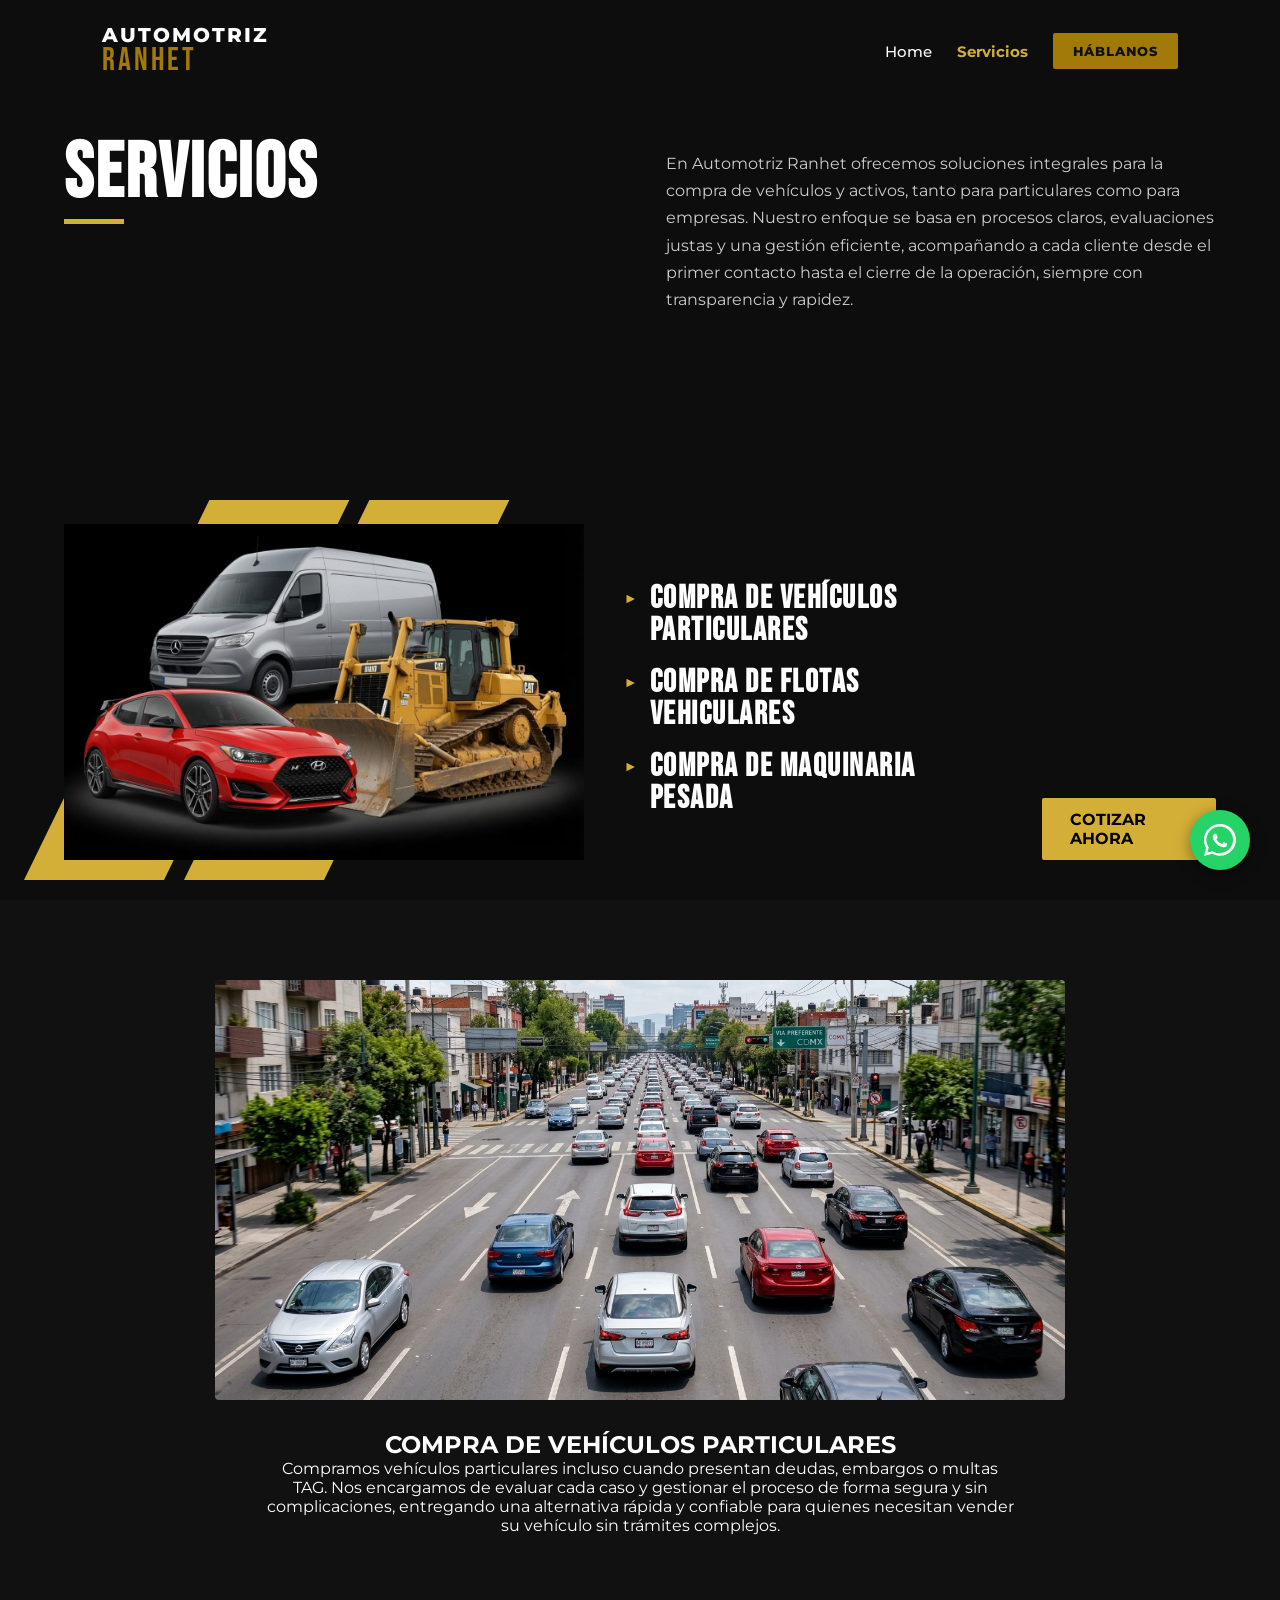
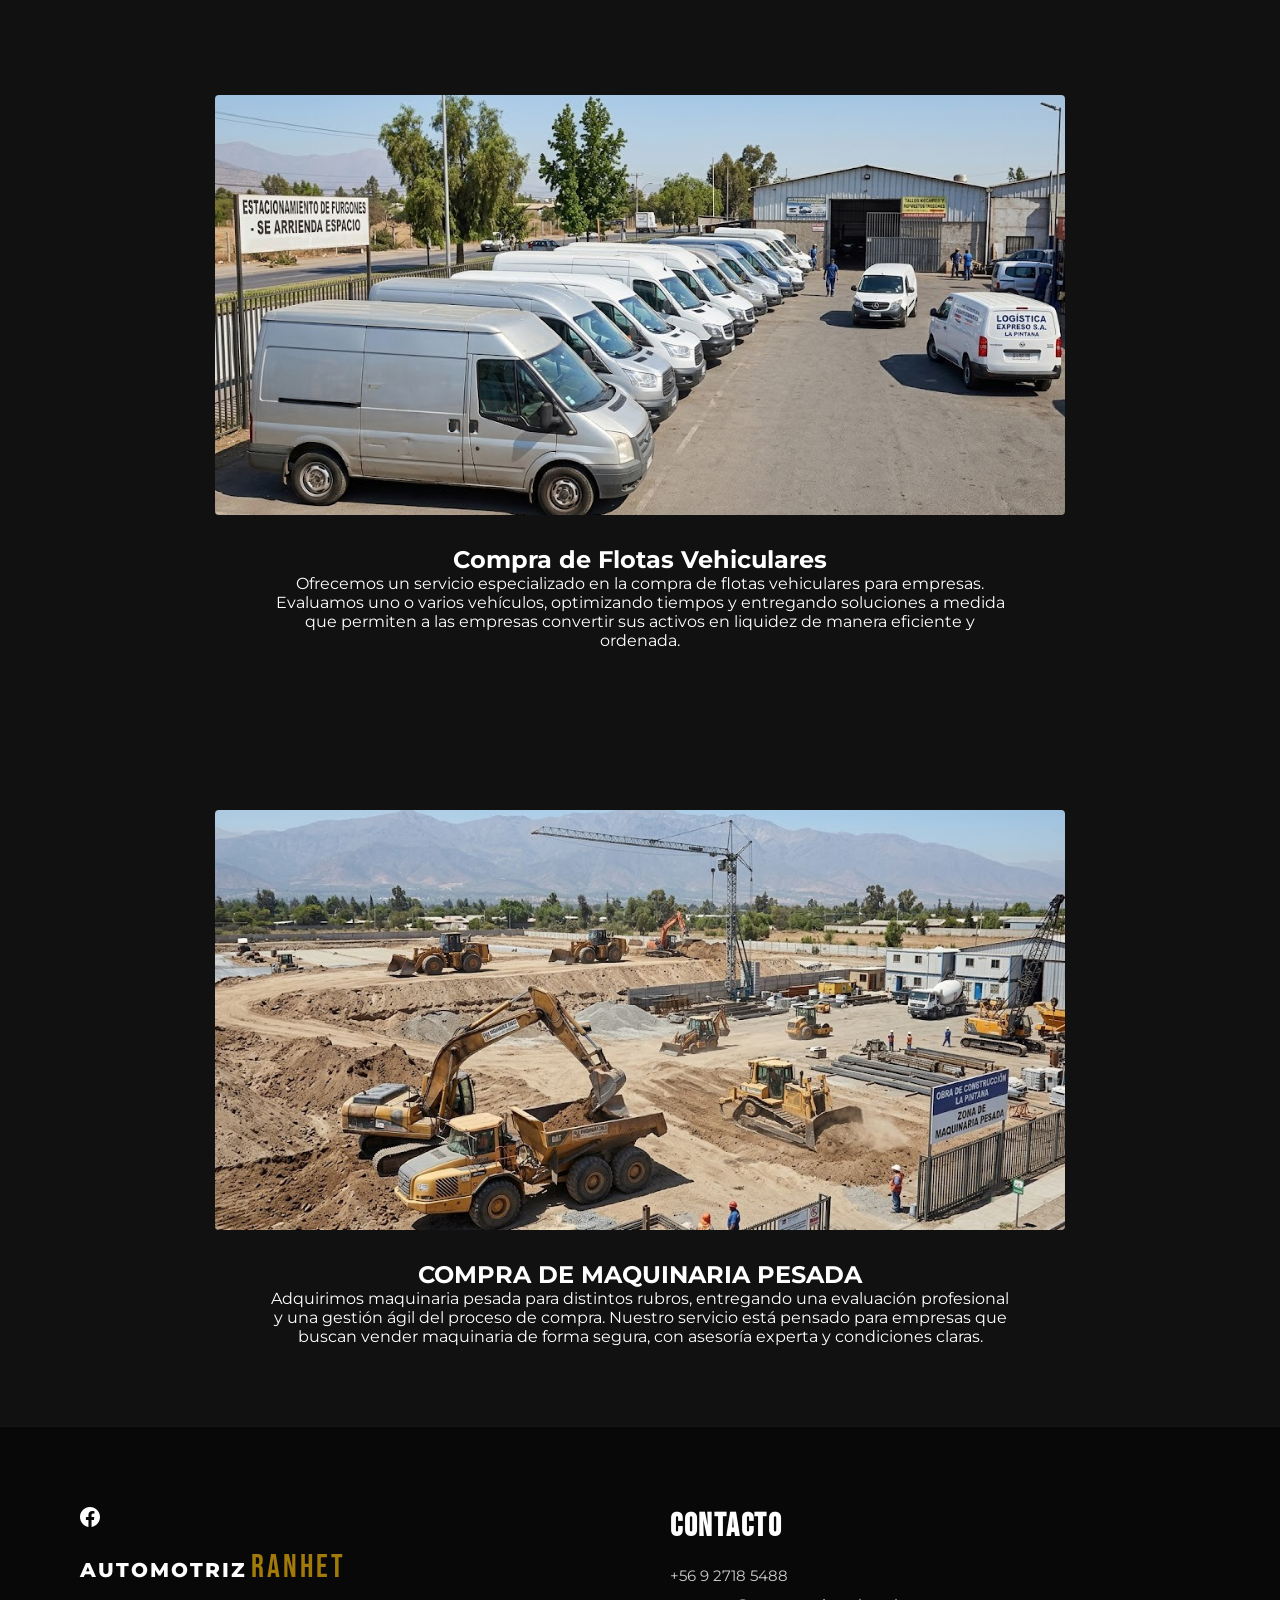
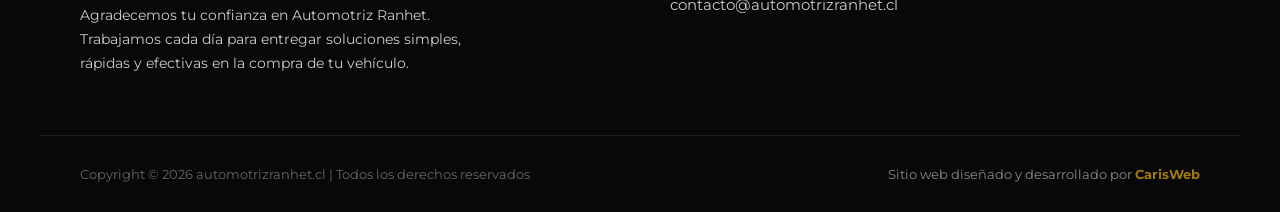
==== servicios.html @ 5c978f71 "Update servicios.html" ====
<!DOCTYPE html>
<html lang="es">
<head>
    <meta charset="UTF-8">
    <meta name="viewport" content="width=device-width, initial-scale=1.0">
    <title>Servicios - Automotriz Ranhet</title>
    <!-- Google Fonts -->
    <link rel="preconnect" href="https://fonts.googleapis.com">
    <link rel="preconnect" href="https://fonts.gstatic.com" crossorigin>
    <link href="https://fonts.googleapis.com/css2?family=Bebas+Neue&family=Montserrat:wght@400;600;700;800&display=swap" rel="stylesheet">
    <link rel="icon" type="image/png" href="img/Favicon.png">
    <link rel="apple-touch-icon" href="img/Favicon.png">
    <!-- CSS principal y CSS de Servicios -->
    <link rel="stylesheet" href="style.css">
    <link rel="stylesheet" href="servicios.css">
</head>
<body>

    <!-- Encabezado / Menú -->
    <header>
        <a href="index.html" class="logo">
            <span class="logo-main">AUTOMOTRIZ</span>
            <span class="logo-sub">RANHET</span>
        </a>

        <nav>
            <ul>
                <li><a href="index.html">Home</a></li>
                <li><a href="servicios.html">Servicios</a></li>
                <li>
                    <a href="https://wa.me/56912345678?text=Hola,%20quisiera%20hablar%20con%20un%20asesor" 
                       class="btn-header" 
                       target="_blank" 
                       rel="noopener noreferrer">
                       HÁBLANOS
                    </a>
                </li>
            </ul>
        </nav>
    </header>

    <!-- Sección Principal de Servicios -->
    <section class="services-hero-section">
        <!-- Título y Párrafo Superior -->
        <div class="services-header-container">
            <div class="services-title-col">
                <h1 class="services-hero-title">SERVICIOS</h1>
            </div>
            <div class="services-text-col">
                <p class="services-hero-description">
                    En Automotriz Ranhet ofrecemos soluciones integrales para la compra de vehículos y activos, tanto para particulares como para empresas. Nuestro enfoque se basa en procesos claros, evaluaciones justas y una gestión eficiente, acompañando a cada cliente desde el primer contacto hasta el cierre de la operación, siempre con transparencia y rapidez.
                </p>
            </div>
        </div>

        <!-- Cuerpo Inferior: Gráfica Diagonales + Vehículos + Lista de Servicios -->
        <div class="services-body-container">
            
            <!-- Columna Izquierda: Acentuación gráfica y vehículos -->
            <div class="services-graphics-col">
                <!-- Franjas Diagonales Decorativas -->
                <div class="slash-shape-container">
                    <div class="slash-bar bar-1"></div>
                    <div class="slash-bar bar-2"></div>
                </div>
                <!-- Imagen de flotilla/vehículos recortados -->
                <img src="img/3Autos.jpg" alt="Flota de vehículos Automotriz Ranhet" class="services-vehicles-img">
            </div>

            <!-- Columna Derecha: Menú / Lista de Servicios -->
<div class="services-list-col">
    <ul class="services-list">
        <li class="service-item">
            <span class="service-arrow">►</span>
            <div class="service-info">
                <a href="#particulares" class="service-link">
                    <h3>COMPRA DE VEHÍCULOS PARTICULARES</h3>
                </a>
            </div>
        </li>
        <li class="service-item">
            <span class="service-arrow">►</span>
            <div class="service-info">
                <a href="#flotas" class="service-link">
                    <h3>COMPRA DE FLOTAS VEHICULARES</h3>
                </a>
            </div>
        </li>
        <li class="service-item">
            <span class="service-arrow">►</span>
            <div class="service-info">
                <a href="#maquinaria" class="service-link">
                    <h3>COMPRA DE MAQUINARIA PESADA</h3>
                </a>
            </div>
        </li>
    </ul>
</div>
                <a href="https://wa.me/+56927185488?text=Hola,%20me%20interesa%20consultar%20por%20un%20servicio" 
                   class="btn-services-cta" 
                   target="_blank" 
                   rel="noopener noreferrer">
                   COTIZAR AHORA
                </a>
            </div>

        </div>
    </section>
<!-- SECCIÓN: COMPRA DE VEHÍCULOS PARTICULARES -->
<section class="service-detail-section" id="particulares">
    <div class="service-detail-container">
        <div class="card-image-box">
            <img src="img/autos.jpg" alt="Compra de vehículos particulares">
        </div>
        <div class="card-content-box">
            <h2 class="card-title">COMPRA DE VEHÍCULOS PARTICULARES</h2>
            <p class="card-text">
                Compramos vehículos particulares incluso cuando presentan deudas, embargos o multas TAG. Nos encargamos de evaluar cada caso y gestionar el proceso de forma segura y sin complicaciones, entregando una alternativa rápida y confiable para quienes necesitan vender su vehículo sin trámites complejos.
            </p>
        </div>
    </div>
</section>
<section class="service-detail-section" id="flotas">
    <div class="service-detail-container">
        <div class="card-image-box">
            <img src="img/estacionados.jpg" alt="Compra de flotas vehiculares">
        </div>
        <div class="card-content-box">
            <h2 class="card-title">Compra de Flotas Vehiculares</h2>
            <p class="card-text">
                Ofrecemos un servicio especializado en la compra de flotas vehiculares para empresas. Evaluamos uno o varios vehículos, optimizando tiempos y entregando soluciones a medida que permiten a las empresas convertir sus activos en liquidez de manera eficiente y ordenada.</p>
        </div>
    </div>
</section>


<!-- SECCIÓN: COMPRA DE MAQUINARIA PESADA -->
<section class="service-detail-section" id="maquinaria">
    <div class="service-detail-container">
        <div class="card-image-box">
            <img src="img/Maquinaria-pesada.jpg" alt="Compra de maquinaria pesada">
        </div>
        <div class="card-content-box">
            <h2 class="card-title">COMPRA DE MAQUINARIA PESADA</h2>
            <p class="card-text">
                Adquirimos maquinaria pesada para distintos rubros, entregando una evaluación profesional y una gestión ágil del proceso de compra. Nuestro servicio está pensado para empresas que buscan vender maquinaria de forma segura, con asesoría experta y condiciones claras.
            </p>
        </div>
    </div>
</section>
    <!-- PIE DE PÁGINA / FOOTER -->
    <footer class="main-footer">
        <div class="footer-container">
            
            <!-- Columna 1: Marca, Redes y Descripción -->
            <div class="footer-brand">
                <div class="footer-socials">
                    <a href="https://www.facebook.com/automotris.rahnet" target="_blank" rel="noopener noreferrer" aria-label="Facebook">
                        <svg viewBox="0 0 24 24" width="20" height="20" fill="currentColor">
                            <path d="M24 12.073c0-6.627-5.373-12-12-12s-12 5.373-12 12c0 5.99 4.388 10.954 10.125 11.854v-8.385H7.078v-3.47h3.047V9.43c0-3.007 1.792-4.669 4.533-4.669 1.312 0 2.686.235 2.686.235v2.953H15.83c-1.491 0-1.956.925-1.956 1.874v2.25h3.328l-.532 3.47h-2.796v8.385C19.612 23.027 24 18.062 24 12.073z"/>
                        </svg>
                    </a>
                </div>

                <a href="#" class="logo footer-logo">
                    <span class="logo-main">AUTOMOTRIZ</span>
                    <span class="logo-sub">RANHET</span>
                </a>

                <p class="footer-description">
                    Agradecemos tu confianza en Automotriz Ranhet. Trabajamos cada día para entregar soluciones simples, rápidas y efectivas en la compra de tu vehículo.
                </p>
            </div>

            <!-- Columna 2: Contacto -->
            <div class="footer-contact">
                <h3 class="footer-title">CONTACTO</h3>
                <p class="contact-item">+56 9 2718 5488</p>
                <p class="contact-item">contacto@automotrizranhet.cl</p>
            </div>

        </div>

        <!-- Copyright e Historial de Créditos Inferior -->
        <div class="footer-bottom">
            <p>Copyright © 2026 automotrizranhet.cl | Todos los derechos reservados</p>
            <p class="credits">
                Sitio web diseñado y desarrollado por 
                <a href="https://www.instagram.com/fcarisweb/" target="_blank" rel="noopener noreferrer">CarisWeb</a>
            </p>
        </div>
    </footer>

    <!-- BOTÓN FLOTANTE DE WHATSAPP -->
    <a href="https://wa.me/+56927185488?text=Hola,%20me%20gustar%C3%ADa%20obtener%20m%C3%A1s%20informaci%C3%B3n" 
       class="whatsapp-float" 
       target="_blank" 
       rel="noopener noreferrer" 
       aria-label="Contactar por WhatsApp">
        <svg viewBox="0 0 32 32" width="32" height="32" fill="currentColor">
            <path d="M16 0c-8.837 0-16 7.163-16 16 0 2.825 0.737 5.607 2.137 8.048l-2.137 7.952 8.135-2.135c2.372 1.3 5.060 1.987 7.865 1.987 8.837 0 16-7.163 16-16s-7.163-16-16-16zM16 29.333c-2.453 0-4.853-0.643-6.96-1.864l-0.5-0.291-5.16 1.353 1.377-5.127-0.319-0.507c-1.341-2.131-2.049-4.596-2.049-7.119 0-7.352 5.981-13.333 13.333-13.333s13.333 5.981 13.333 13.333c0 7.352-5.98 13.333-13.333 13.333zM22.504 19.349c-0.356-0.178-2.105-1.039-2.431-1.157s-0.563-0.178-0.801 0.178c-0.237 0.356-0.92 1.157-1.128 1.395s-0.415 0.267-0.771 0.089c-0.356-0.178-1.502-0.554-2.862-1.767-1.059-0.944-1.774-2.11-1.982-2.466s-0.022-0.548 0.156-0.725c0.161-0.16 0.356-0.415 0.534-0.623s0.237-0.356 0.356-0.593c0.119-0.237 0.059-0.445-0.030-0.623s-0.801-1.93-1.097-2.641c-0.288-0.692-0.58-0.598-0.801-0.609s-0.445-0.011-0.683-0.011c-0.237 0-0.623 0.089-0.949 0.445s-1.246 1.217-1.246 2.967 1.276 3.441 1.454 3.678c0.178 0.237 2.512 3.837 6.085 5.38 0.85 0.367 1.513 0.586 2.03 0.75 0.853 0.271 1.63 0.233 2.243 0.141 0.685-0.102 2.105-0.861 2.402-1.691s0.297-1.543 0.208-1.691c-0.089-0.149-0.326-0.237-0.682-0.415z"></path>
        </svg>
    </a>

</body>
</html>
---- style.css ----
/* ==========================================
   RESET Y VARIABLES GLOBALES
   ========================================== */
*, *::before, *::after {
    margin: 0;
    padding: 0;
    box-sizing: border-box;
}

:root {
    --burgundy: #420D22;
    --gold: #A27A0A;
    --gold-hover: #c4940d;
    --bg-dark: #111111;
    --bg-darker: #080808;
    --text-light: #FFFFFF;
    --text-gray: #CCCCCC;
}

html {
    scroll-behavior: smooth;
    overflow-x: hidden;
    width: 100%;
}

body {
    font-family: 'Montserrat', sans-serif;
    background-color: var(--bg-dark);
    color: var(--text-light);
    overflow-x: hidden;
    width: 100%;
    max-width: 100vw;
}

img, video {
    max-width: 100%;
    height: auto;
}

/* ==========================================
   HEADER / BARRA DE NAVEGACIÓN
   ========================================== */
header {
    position: absolute;
    top: 0;
    left: 0;
    width: 100%;
    display: flex;
    justify-content: space-between;
    align-items: center;
    padding: 25px 5%;
    z-index: 10;
}

.logo {
    display: flex;
    flex-direction: column;
    text-decoration: none;
    line-height: 1;
    margin: 0; /* Corregido: eliminado margin-left fijo */
}

.logo-main {
    font-family: 'Montserrat', sans-serif;
    font-weight: 800;
    font-size: 20px;
    letter-spacing: 2px;
    color: var(--text-light);
}

.logo-sub {
    font-family: 'Bebas Neue', cursive;
    font-size: 32px;
    letter-spacing: 3px;
    color: var(--gold);
}

nav ul {
    display: flex;
    list-style: none;
    align-items: center;
    gap: 25px;
    margin: 0; /* Corregido: eliminado margin-right fijo */
    padding: 0;
}

nav a {
    color: var(--text-light);
    text-decoration: none;
    font-weight: 500;
    font-size: 15px;
    transition: color 0.3s;
}

nav a:hover {
    color: var(--gold);
}

.btn-header {
    background-color: var(--gold);
    color: #111111;
    font-weight: 800;
    padding: 10px 20px;
    text-transform: uppercase;
    text-decoration: none;
    font-size: 13px;
    letter-spacing: 1px;
    border-radius: 2px;
    transition: background-color 0.3s, transform 0.2s;
    display: inline-block;
}

.btn-header:hover {
    background-color: var(--gold-hover);
}

/* ==========================================
   SECCIÓN HERO (PORTADA)
   ========================================== */
.hero {
    position: relative;
    min-height: 100vh;
    min-height: 100dvh;
    width: 100%;
    background: url('https://images.unsplash.com/photo-1560179707-f14e90ef3623?q=80&w=1920&auto=format&fit=crop') center/cover no-repeat;
    display: flex;
    justify-content: center;
    align-items: center;
    text-align: center;
    padding: 120px 20px 60px 20px;
}

.hero-overlay {
    position: absolute;
    top: 0;
    left: 0;
    width: 100%;
    height: 100%;
    background: linear-gradient(180deg, rgba(8, 8, 8, 0.8) 0%, rgba(66, 13, 34, 0.85) 100%);
}

.hero-content {
    position: relative;
    z-index: 2;
    width: 100%;
    max-width: 900px;
    display: flex;
    flex-direction: column;
    align-items: center;
}

.hero-tag {
    color: var(--gold);
    font-size: 13px;
    font-weight: 700;
    letter-spacing: 3px;
    text-transform: uppercase;
    margin-bottom: 15px;
}

.hero-title {
    font-family: 'Bebas Neue', cursive;
    font-size: clamp(36px, 8vw, 85px);
    line-height: 1.05;
    letter-spacing: 1px;
    text-transform: uppercase;
    margin-bottom: 35px;
    color: #FFFFFF;
    text-shadow: 0 4px 20px rgba(0,0,0,0.6);
    word-break: break-word;
    width: 100%;
}

.btn-hero {
    background-color: var(--gold);
    color: #111111;
    font-family: 'Montserrat', sans-serif;
    font-weight: 800;
    padding: 14px 36px;
    text-transform: uppercase;
    text-decoration: none;
    font-size: 14px;
    letter-spacing: 1px;
    border-radius: 2px;
    transition: all 0.3s ease;
    box-shadow: 0 4px 15px rgba(0,0,0,0.4);
}

.btn-hero:hover {
    background-color: var(--gold-hover);
    transform: translateY(-2px);
}

/* ==========================================
   SECCIÓN ¿QUÉ ES AUTOMOTRIZ RANHET?
   ========================================== */
.about-section {
    background-color: var(--bg-dark);
    position: relative;
    padding: 100px 0 0 0;
    overflow: hidden;
}

.about-container {
    max-width: 1200px;
    margin: 0 auto;
    display: grid;
    grid-template-columns: 1fr 1fr;
    gap: 50px;
    align-items: center;
    padding: 0 40px;
    position: relative;
    z-index: 2;
}

.about-text {
    padding-right: 0;
}

.about-tag {
    color: var(--gold);
    font-size: 13px;
    font-weight: 700;
    letter-spacing: 2px;
    text-transform: uppercase;
    margin-bottom: 10px;
    display: block;
}

.about-title {
    font-family: 'Bebas Neue', cursive;
    font-size: clamp(38px, 5vw, 55px);
    line-height: 1;
    letter-spacing: 1.5px;
    margin-bottom: 15px;
    text-transform: uppercase;
}

.about-subtitle {
    font-size: 18px;
    font-weight: 600;
    color: var(--text-light);
    margin-bottom: 25px;
}

.about-description {
    color: var(--text-gray);
    font-size: 15px;
    line-height: 1.7;
    margin-bottom: 25px;
}

.about-media-wrapper {
    position: relative;
    display: flex;
    justify-content: center;
    align-items: center;
    width: 100%;
}

.about-shape-bg {
    position: absolute;
    top: -20px;
    right: -20px;
    width: 100%;
    height: 110%;
    background: linear-gradient(135deg, var(--gold) 0%, var(--burgundy) 100%);
    clip-path: polygon(25% 0%, 100% 0%, 80% 100%, 0% 100%);
    z-index: 1;
}

.video-container {
    position: relative;
    z-index: 2;
    width: 100%;
    aspect-ratio: 16 / 9;
    background-color: #000;
    box-shadow: 0 15px 35px rgba(0,0,0,0.6);
    overflow: hidden;
    cursor: pointer;
}

.video-container video {
    width: 100%;
    height: 100%;
    border: none;
    object-fit: cover;
    display: block;
}

.custom-play-btn {
    position: absolute;
    top: 50%;
    left: 50%;
    transform: translate(-50%, -50%);
    width: 65px;
    height: 65px;
    background-color: rgba(17, 17, 17, 0.85);
    border: none;
    border-radius: 50%;
    display: flex;
    justify-content: center;
    align-items: center;
    transition: all 0.3s ease;
    z-index: 3;
    pointer-events: none;
}

/* ==========================================
   ESTADÍSTICAS
   ========================================== */
.stats-section {
    max-width: 1200px;
    margin: 80px auto 0 auto;
    padding: 0 40px;
    display: grid;
    grid-template-columns: repeat(3, 1fr);
    text-align: center;
    position: relative;
    z-index: 2;
    gap: 30px;
}

.stat-number {
    font-family: 'Bebas Neue', cursive;
    font-size: clamp(48px, 6vw, 70px);
    color: var(--text-light);
    line-height: 1;
    letter-spacing: 2px;
}

.stat-label {
    display: block;
    font-size: 13px;
    font-weight: 700;
    letter-spacing: 2px;
    color: var(--text-gray);
    margin-top: 8px;
    text-transform: uppercase;
}

.bottom-accent-bar {
    width: 100%;
    height: 40px;
    background: var(--gold);
    clip-path: polygon(0 60%, 100% 0, 100% 100%, 0 100%);
    margin-top: 40px;
}

/* ==========================================
   SECCIÓN ¿QUÉ COMPRAMOS?
   ========================================== */
.what-we-buy-section {
    position: relative;
    background-color: var(--bg-dark);
    padding: 100px 0;
    overflow: hidden;
}

.bg-slash {
    position: absolute;
    height: 220%;
    top: -60%;
    transform: rotate(-25deg);
    z-index: 1;
    opacity: 0.85;
}

.slash-left {
    left: -80px;
    width: 320px;
    background: linear-gradient(180deg, var(--gold) 0%, var(--burgundy) 100%);
}

.slash-right {
    right: -100px;
    width: 280px;
    background: linear-gradient(180deg, var(--burgundy) 0%, var(--gold) 100%);
}

.buy-container {
    max-width: 1200px;
    margin: 0 auto;
    padding: 0 40px;
    display: grid;
    grid-template-columns: 1fr 1fr;
    gap: 60px;
    align-items: center;
    position: relative;
    z-index: 2;
}

.buy-media {
    display: flex;
    justify-content: center;
    align-items: center;
    width: 100%;
}

.vehicles-img {
    width: 100%;
    max-width: 550px;
    height: auto;
    filter: drop-shadow(0 15px 25px rgba(0,0,0,0.8));
}

.buy-tag {
    color: var(--gold);
    font-size: 13px;
    font-weight: 700;
    letter-spacing: 2px;
    text-transform: uppercase;
    margin-bottom: 10px;
    display: block;
}

.buy-title {
    font-family: 'Bebas Neue', cursive;
    font-size: clamp(38px, 5vw, 55px);
    line-height: 1;
    letter-spacing: 1.5px;
    margin-bottom: 20px;
    text-transform: uppercase;
}

.buy-description {
    color: var(--text-gray);
    font-size: 15px;
    line-height: 1.7;
    margin-bottom: 25px;
}

.buy-list {
    list-style: none;
    margin-bottom: 35px;
}

.buy-list li {
    color: var(--text-light);
    font-size: 15px;
    margin-bottom: 15px;
    display: flex;
    align-items: flex-start;
    gap: 12px;
    line-height: 1.5;
}

.list-icon {
    color: var(--gold);
    font-size: 11px;
    margin-top: 3px;
}

.btn-outline {
    display: inline-block;
    border: 2px solid var(--gold);
    color: var(--gold);
    padding: 14px 28px;
    font-weight: 700;
    font-size: 13px;
    letter-spacing: 1.5px;
    text-transform: uppercase;
    text-decoration: none;
    transition: all 0.3s ease;
}

.btn-outline:hover {
    background-color: var(--gold);
    color: #111111;
    box-shadow: 0 4px 15px rgba(162, 122, 10, 0.4);
}

/* ==========================================
   SECCIÓN TESTIMONIO Y EMPRESAS
   ========================================== */
.testimonial-section {
    background-color: var(--bg-dark);
    padding: 80px 0 60px 0;
    position: relative;
    overflow: hidden;
}

.testimonial-container {
    max-width: 1200px;
    margin: 0 auto;
    padding: 0 40px;
    display: grid;
    grid-template-columns: 1.2fr 0.8fr;
    gap: 50px;
    align-items: center;
    position: relative;
    z-index: 2;
}

.testimonial-tag {
    color: var(--gold);
    font-size: 13px;
    font-weight: 700;
    letter-spacing: 2px;
    text-transform: uppercase;
    margin-bottom: 25px;
    display: block;
}

.quote-box {
    position: relative;
    margin-bottom: 25px;
}

.quote-mark {
    font-family: 'Bebas Neue', cursive;
    font-size: clamp(100px, 15vw, 200px);
    color: var(--gold);
    line-height: 0.5;
    position: absolute;
    top: -20px;
    right: 0;
    opacity: 0.3;
    pointer-events: none;
    z-index: 1;
}

.testimonial-text {
    font-family: 'Bebas Neue', cursive;
    font-size: clamp(28px, 4vw, 42px);
    line-height: 1.1;
    letter-spacing: 1.5px;
    color: var(--text-light);
    text-transform: uppercase;
    position: relative;
    z-index: 2;
}

.testimonial-author {
    display: block;
    font-weight: 800;
    font-size: 15px;
    letter-spacing: 2px;
    color: var(--text-light);
    text-transform: uppercase;
}

.testimonial-media {
    position: relative;
    display: flex;
    justify-content: center;
    align-items: flex-end;
    width: 100%;
}

.testimonial-shape-bg {
    position: absolute;
    bottom: -10px;
    right: -10px;
    width: 100%;
    height: 100%;
    background: linear-gradient(135deg, var(--gold) 0%, var(--burgundy) 100%);
    clip-path: polygon(25% 0%, 100% 0%, 80% 100%, 0% 100%);
    z-index: 1;
}

.client-img {
    position: relative;
    z-index: 2;
    max-width: 100%;
    max-height: 440px;
    object-fit: cover;
    filter: drop-shadow(0 15px 25px rgba(0,0,0,0.8));
}

.brands-container {
    max-width: 1200px;
    margin: 60px auto 0 auto;
    padding: 0 40px;
    display: flex;
    justify-content: center;
    align-items: center;
    flex-wrap: wrap;
    gap: 35px;
}

.brand-item {
    font-family: 'Montserrat', sans-serif;
    font-weight: 800;
    font-size: 22px;
    letter-spacing: 1px;
    color: #FFFFFF;
    opacity: 0.85;
    text-transform: uppercase;
}

/* ==========================================
   SECCIÓN NUESTRO EQUIPO
   ========================================== */
.team-section {
    background-color: var(--bg-dark);
    padding: 80px 0;
    position: relative;
    overflow: hidden;
}

.team-container {
    max-width: 1200px;
    margin: 0 auto;
    padding: 0 40px;
    display: grid;
    grid-template-columns: 1fr 1fr;
    gap: 60px;
    align-items: center;
    position: relative;
    z-index: 2;
}

.team-media {
    position: relative;
    display: flex;
    justify-content: center;
    align-items: center;
    width: 100%;
}

.team-shape-bg {
    position: absolute;
    top: -10px;
    left: -10px;
    width: 100%;
    height: 105%;
    background: linear-gradient(135deg, var(--gold) 0%, var(--burgundy) 100%);
    clip-path: polygon(30% 0%, 100% 0%, 70% 100%, 0% 100%);
    z-index: 1;
}

.team-img {
    position: relative;
    z-index: 2;
    width: 100%;
    max-width: 450px;
    height: auto;
    object-fit: cover;
    box-shadow: 0 15px 30px rgba(0, 0, 0, 0.7);
}

.team-tag {
    color: var(--gold);
    font-size: 13px;
    font-weight: 700;
    letter-spacing: 2px;
    text-transform: uppercase;
    margin-bottom: 10px;
    display: block;
}

.team-title {
    font-family: 'Bebas Neue', cursive;
    font-size: clamp(45px, 6vw, 65px);
    line-height: 1;
    letter-spacing: 2px;
    margin-bottom: 25px;
    color: var(--text-light);
    text-transform: uppercase;
}

.team-description {
    color: var(--text-gray);
    font-size: 15px;
    line-height: 1.8;
    margin-bottom: 30px;
}

.team-signature {
    font-family: 'Brush Script MT', 'Alex Brush', cursive;
    font-size: 42px;
    color: var(--gold);
    opacity: 0.9;
    transform: rotate(-4deg);
    margin-top: 10px;
}

/* ==========================================
   SECCIÓN FLOTAS EMPRESARIALES
   ========================================== */
.fleet-section {
    position: relative;
    width: 100%;
    min-height: 450px;
    background: url('https://images.unsplash.com/photo-1559297434-fae8a1916a79?q=80&w=1920&auto=format&fit=crop') center/cover no-repeat;
    display: flex;
    align-items: center;
    padding: 80px 0;
    overflow: hidden;
}

.fleet-overlay {
    position: absolute;
    top: 0;
    left: 0;
    width: 100%;
    height: 100%;
    background: linear-gradient(90deg, rgba(17, 17, 17, 0.95) 0%, rgba(17, 17, 17, 0.7) 60%, rgba(17, 17, 17, 0.4) 100%);
    z-index: 1;
}

.fleet-content {
    position: relative;
    z-index: 2;
    max-width: 1200px;
    margin: 0 auto;
    padding: 0 40px;
    width: 100%;
}

.fleet-title {
    font-family: 'Bebas Neue', cursive;
    font-size: clamp(38px, 6vw, 72px);
    line-height: 0.95;
    letter-spacing: 2px;
    color: var(--text-light);
    text-transform: uppercase;
    margin-bottom: 20px;
    text-shadow: 0 4px 15px rgba(0, 0, 0, 0.8);
}

.fleet-description {
    font-size: 16px;
    color: var(--text-gray);
    margin-bottom: 35px;
    max-width: 600px;
    font-weight: 500;
}

.btn-fleet {
    display: inline-block;
    border: 2px solid var(--gold);
    color: var(--gold);
    padding: 12px 36px;
    font-family: 'Montserrat', sans-serif;
    font-weight: 800;
    font-size: 13px;
    letter-spacing: 2px;
    text-transform: uppercase;
    text-decoration: none;
    transition: all 0.3s ease;
    background-color: rgba(17, 17, 17, 0.4);
}

.btn-fleet:hover {
    background-color: var(--gold);
    color: #111111;
    box-shadow: 0 4px 20px rgba(162, 122, 10, 0.4);
    transform: translateY(-2px);
}

/* ==========================================
   FORMULARIO DE CONTACTO
   ========================================== */
.contact-section {
    background-color: #111111;
    color: #FFFFFF;
    padding: 80px 20px;
    border-top: 2px solid #222;
}

.contact-container {
    max-width: 600px;
    margin: 0 auto;
}

.contact-header {
    text-align: center;
    margin-bottom: 30px;
}

.contact-tag {
    color: var(--gold);
    font-weight: 700;
    font-size: 14px;
    letter-spacing: 2px;
}

.contact-title {
    font-family: 'Bebas Neue', sans-serif;
    font-size: clamp(32px, 5vw, 40px);
    margin: 10px 0 5px;
}

.contact-subtitle {
    color: #aaa;
    font-size: 15px;
}

.contact-form {
    display: flex;
    flex-direction: column;
    gap: 15px;
}

.form-group input,
.form-group textarea {
    width: 100%;
    padding: 15px;
    background-color: #1a1a1a;
    border: 1px solid #333;
    border-radius: 6px;
    color: #ffffff;
    font-family: 'Montserrat', sans-serif;
    font-size: 14px;
    box-sizing: border-box;
    transition: border-color 0.3s ease;
}

.form-group input:focus,
.form-group textarea:focus {
    outline: none;
    border-color: var(--gold);
}

.btn-submit {
    background-color: var(--gold);
    color: #000;
    font-weight: 800;
    padding: 16px;
    border: none;
    border-radius: 6px;
    cursor: pointer;
    font-family: 'Montserrat', sans-serif;
    text-transform: uppercase;
    letter-spacing: 1px;
    transition: background-color 0.3s ease, transform 0.2s ease;
}

.btn-submit:hover {
    background-color: var(--gold-hover);
    transform: translateY(-2px);
}

/* ==========================================
   PIE DE PÁGINA / FOOTER
   ========================================== */
.main-footer {
    background-color: var(--bg-darker);
    padding: 80px 0 30px 0;
    border-top: 1px solid rgba(255, 255, 255, 0.05);
    position: relative;
    z-index: 5;
}

.footer-container {
    max-width: 1200px;
    margin: 0 auto;
    padding: 0 40px;
    display: grid;
    grid-template-columns: 1fr 1fr;
    gap: 60px;
    margin-bottom: 60px;
}

.footer-brand {
    display: flex;
    flex-direction: column;
}

.footer-socials {
    display: flex;
    gap: 18px;
    align-items: center;
    margin-bottom: 25px;
}

.footer-socials a {
    color: var(--text-light);
    display: flex;
    align-items: center;
    justify-content: center;
    transition: color 0.3s ease, transform 0.2s ease;
}

.footer-socials a:hover {
    color: var(--gold);
    transform: translateY(-2px);
}

.footer-logo {
    margin-bottom: 20px;
    display: inline-block;
}

.footer-description {
    color: var(--text-gray);
    font-size: 14px;
    line-height: 1.7;
    max-width: 400px;
}

.footer-contact {
    display: flex;
    flex-direction: column;
}

.footer-title {
    font-family: 'Bebas Neue', cursive;
    font-size: 32px;
    letter-spacing: 1.5px;
    color: var(--text-light);
    margin-bottom: 20px;
}

.contact-item {
    color: var(--text-gray);
    font-size: 15px;
    margin-bottom: 10px;
}

.footer-bottom {
    max-width: 1200px;
    margin: 0 auto;
    padding: 30px 40px 0 40px;
    border-top: 1px solid rgba(255, 255, 255, 0.08);
    display: flex;
    justify-content: space-between;
    align-items: center;
    flex-wrap: wrap;
    gap: 15px;
}

.footer-bottom p {
    color: #666666;
    font-size: 13px;
}

.footer-bottom .credits {
    font-size: 13px;
    color: #888888;
}

.footer-bottom .credits a {
    color: var(--gold);
    text-decoration: none;
    font-weight: 700;
}

/* ==========================================
   BOTÓN FLOTANTE WHATSAPP
   ========================================== */
.whatsapp-float {
    position: fixed;
    bottom: 30px;
    right: 30px;
    width: 60px;
    height: 60px;
    background-color: #25D366;
    color: #FFFFFF;
    border-radius: 50%;
    display: flex;
    justify-content: center;
    align-items: center;
    box-shadow: 0 4px 15px rgba(0, 0, 0, 0.4);
    z-index: 999;
    transition: all 0.3s ease;
    text-decoration: none;
}

.whatsapp-float:hover {
    background-color: #20ba5a;
    transform: scale(1.1) translateY(-3px);
}

.whatsapp-float svg {
    width: 32px;
    height: 32px;
    fill: #FFFFFF;
}

/* ==========================================
   ADAPTABILIDAD PARA CELULARES Y TABLETS
   ========================================== */
@media (max-width: 900px) {
    
    /* Header en pantallas móviles */
    header {
        position: relative;
        flex-direction: column;
        gap: 15px;
        padding: 20px;
        text-align: center;
        background-color: var(--bg-darker);
    }

    nav ul {
        flex-wrap: wrap;
        justify-content: center;
        gap: 12px;
    }

    .hero {
        padding-top: 60px;
    }

    /* Convertir todas las secciones de 2 columnas a 1 columna */
    .about-container,
    .buy-container,
    .testimonial-container,
    .team-container,
    .footer-container {
        grid-template-columns: 1fr;
        padding: 0 20px;
        gap: 40px;
    }

    .bg-slash {
        display: none; /* Ocultar franjas que puedan sobresalir en móvil */
    }

    .stats-section {
        grid-template-columns: 1fr;
        gap: 30px;
        padding: 0 20px;
    }

    .testimonial-container {
        display: flex;
        flex-direction: column-reverse; /* Foto primero o texto según prefieras */
    }

    .testimonial-content {
        width: 100%;
    }

    .footer-bottom {
        flex-direction: column;
        text-align: center;
        padding: 20px;
    }

    .whatsapp-float {
        bottom: 20px;
        right: 20px;
        width: 50px;
        height: 50px;
    }

    .whatsapp-float svg {
        width: 26px;
        height: 26px;
    }
}
---- servicios.css ----
/* ===================================================
   SERVICIOS.CSS - PERFECTO EN PC Y MÓVIL
   =================================================== */

/* Fondo general de la sección principal */
.services-hero-section {
    background-color: #0d0d0d;
    color: #ffffff;
    min-height: 100vh;
    padding: 120px 5% 40px 5%;
    position: relative;
    box-sizing: border-box;
    overflow: hidden;
    display: flex;
    flex-direction: column;
    justify-content: space-between;
}

/* --- 1. ENCABEZADO / HEADER --- */
header {
    display: flex !important;
    justify-content: space-between !important;
    align-items: center !important;
    padding: 25px 8% !important; 
    width: 100% !important;
    box-sizing: border-box !important;
    position: absolute;
    top: 0;
    left: 0;
    z-index: 20;
}

/* --- 2. SECCIÓN SUPERIOR (TÍTULO Y DESCRIPCIÓN) --- */
.services-header-container {
    display: flex;
    justify-content: space-between;
    align-items: flex-start;
    padding: 0;
    margin-top: 20px;
    margin-bottom: 20px;
    gap: 40px;
    position: relative;
    z-index: 10;
    max-width: 1200px;
    margin-left: auto;
    margin-right: auto;
    width: 100%;
}

.services-title-col {
    flex-shrink: 0;
    position: relative;
}

.services-hero-title {
    font-family: 'Bebas Neue', cursive, sans-serif;
    font-size: clamp(55px, 6vw, 85px);
    letter-spacing: 2px;
    line-height: 0.9;
    color: #ffffff;
    margin: 0;
    position: relative;
}

.services-hero-title::after {
    content: '';
    display: block;
    width: 60px;
    height: 5px;
    background-color: #d4af37;
    margin-top: 10px;
}

.services-text-col {
    max-width: 550px;
    padding-top: 10px;
}

.services-hero-description {
    font-family: 'Montserrat', sans-serif;
    font-size: 16px;
    line-height: 1.7;
    color: #cccccc;
    margin: 0;
}

/* --- 3. SECCIÓN INFERIOR (FRANJAS, VEHÍCULOS Y LISTA) --- */
.services-body-container {
    position: relative;
    width: 100%;
    max-width: 1200px;
    margin: 20px auto 0 auto;
    display: flex;
    align-items: flex-end;
    justify-content: space-between;
    gap: 40px;
}

/* COLUMNA GRÁFICA E IMAGEN */
.services-graphics-col {
    position: relative;
    width: 55%;
    display: flex;
    align-items: flex-end;
}

/* FRANJAS DIAGONALES EN LA ESQUINA INFERIOR IZQUIERDA */
.slash-shape-container {
    position: absolute;
    left: -40px;
    bottom: -20px;
    display: flex;
    gap: 20px;
    z-index: 1;
}

.slash-bar {
    background-color: #d4af37;
    height: 380px;
    transform: skewX(-26deg);
    transform-origin: bottom left;
}

.bar-1, .bar-2 {
    width: 140px;
}

/* IMAGEN DE VEHÍCULOS DEL HERO */
.services-vehicles-img {
    position: relative;
    z-index: 3;
    width: 100%;
    max-width: 620px;
    height: auto;
    display: block;
    object-fit: contain;
}

/* LISTA DERECHA DE SERVICIOS */
.services-list-col {
    position: relative;
    z-index: 4;
    width: 40%;
    padding-bottom: 20px;
}

.services-list {
    list-style: none;
    padding: 0;
    margin: 0 0 25px 0;
    display: flex;
    flex-direction: column;
    gap: 20px;
}

.service-item {
    display: flex;
    align-items: flex-start;
    gap: 12px;
}

.service-arrow {
    color: #d4af37;
    font-size: 14px;
    margin-top: 6px;
}

.service-info h3 {
    font-family: 'Bebas Neue', cursive, sans-serif;
    font-size: clamp(26px, 2.5vw, 32px);
    letter-spacing: 1.5px;
    color: #ffffff;
    margin: 0;
    line-height: 1;
}

.btn-services-cta {
    display: inline-block;
    background-color: #d4af37;
    color: #000000;
    font-family: 'Montserrat', sans-serif;
    font-weight: 700;
    padding: 12px 28px;
    text-decoration: none;
    border-radius: 2px;
    margin-top: 10px;
    transition: all 0.3s ease;
}

.btn-services-cta:hover {
    background-color: #ffffff;
    transform: translateY(-2px);
}

nav ul li a[href="servicios.html"] {
    color: #d4af37;
    font-weight: 700;
}

/* ===================================================
   CORRECCIÓN DEFINITIVA DE CENTRADO (PC Y MÓVIL)
   =================================================== */

/* 1. Fuerza al contenedor padre a abarcar todo el ancho y centrar su contenido */
.services-detail-section,
.service-detail-section {
    width: 100% !important;
    display: flex !important;
    flex-direction: column !important;
    align-items: center !important;
    justify-content: center !important;
    box-sizing: border-box !important;
    padding: 80px 20px !important;
}

/* 2. Centra la caja contenedora de las tarjetas */
.services-detail-container,
.service-detail-container {
    width: 100% !important;
    max-width: 850px !important; /* Controla el ancho máximo en pantallas grandes */
    margin-left: auto !important;
    margin-right: auto !important;
    display: flex !important;
    flex-direction: column !important;
    align-items: center !important;
}

/* 3. Centra cada tarjeta individualmente */
.service-detail-card {
    width: 100% !important;
    max-width: 850px !important;
    margin-left: auto !important;
    margin-right: auto !important;
    display: flex !important;
    flex-direction: column !important;
    align-items: center !important;
    text-align: center !important;
}

/* 4. Control de tamaño y centrado para las imágenes */
.card-image-box {
    width: 100% !important;
    max-width: 850px !important;
    height: 420px !important;
    margin: 0 auto 30px auto !important;
    overflow: hidden !important;
    border-radius: 4px !important;
}

.card-image-box img {
    width: 100% !important;
    height: 100% !important;
    object-fit: cover !important;
}

/* 5. Centrado de textos y títulos */
.card-content-box {
    width: 100% !important;
    max-width: 750px !important;
    margin: 0 auto !important;
    text-align: center !important;
}

.card-title,
.card-text {
    text-align: center !important;
}
/* DECORACIÓN EN PANTALLAS GRANDES */
.right-decoration-shape {
    position: absolute;
    right: -60px;
    top: 100px;
    display: flex;
    flex-direction: column;
    gap: 20px;
    z-index: 1;
}

.decor-bar {
    background-color: #d4af37;
    width: 180px;
    transform: skewX(-25deg);
    opacity: 0.8;
}

.bar-top { height: 280px; }
.bar-bottom { height: 350px; }

html {
    scroll-behavior: smooth;
}

.service-link {
    text-decoration: none;
    color: inherit;
    display: inline-block;
    transition: transform 0.2s ease, color 0.2s ease;
}

.service-link:hover h3 {
    color: #d4af37;
}

/* ===================================================
   ADAPTACIÓN EXCLUSIVA PARA MÓVILES (HASTA 900PX)
   =================================================== */

@media (max-width: 900px) {

    header {
        position: relative !important;
        flex-direction: column !important;
        gap: 15px;
        padding: 20px !important;
        text-align: center;
        background-color: #080808;
    }

    .services-hero-section {
        padding: 40px 20px 20px 20px;
        min-height: auto;
    }

    .services-header-container {
        flex-direction: column;
        gap: 20px;
        margin-top: 0;
    }

    .services-body-container {
        flex-direction: column;
        align-items: center;
        gap: 30px;
        margin-top: 30px;
    }

    .services-graphics-col,
    .services-list-col {
        width: 100%;
        padding-bottom: 0;
    }

    .card-image-box {
        height: 250px; /* Reducción de alto de imagen en celulares */
        margin-bottom: 20px;
    }

    .card-title {
        font-size: 32px;
    }

    .slash-shape-container,
    .right-decoration-shape {
        display: none; /* Evita desbordamiento horizontal en teléfono */
    }
}
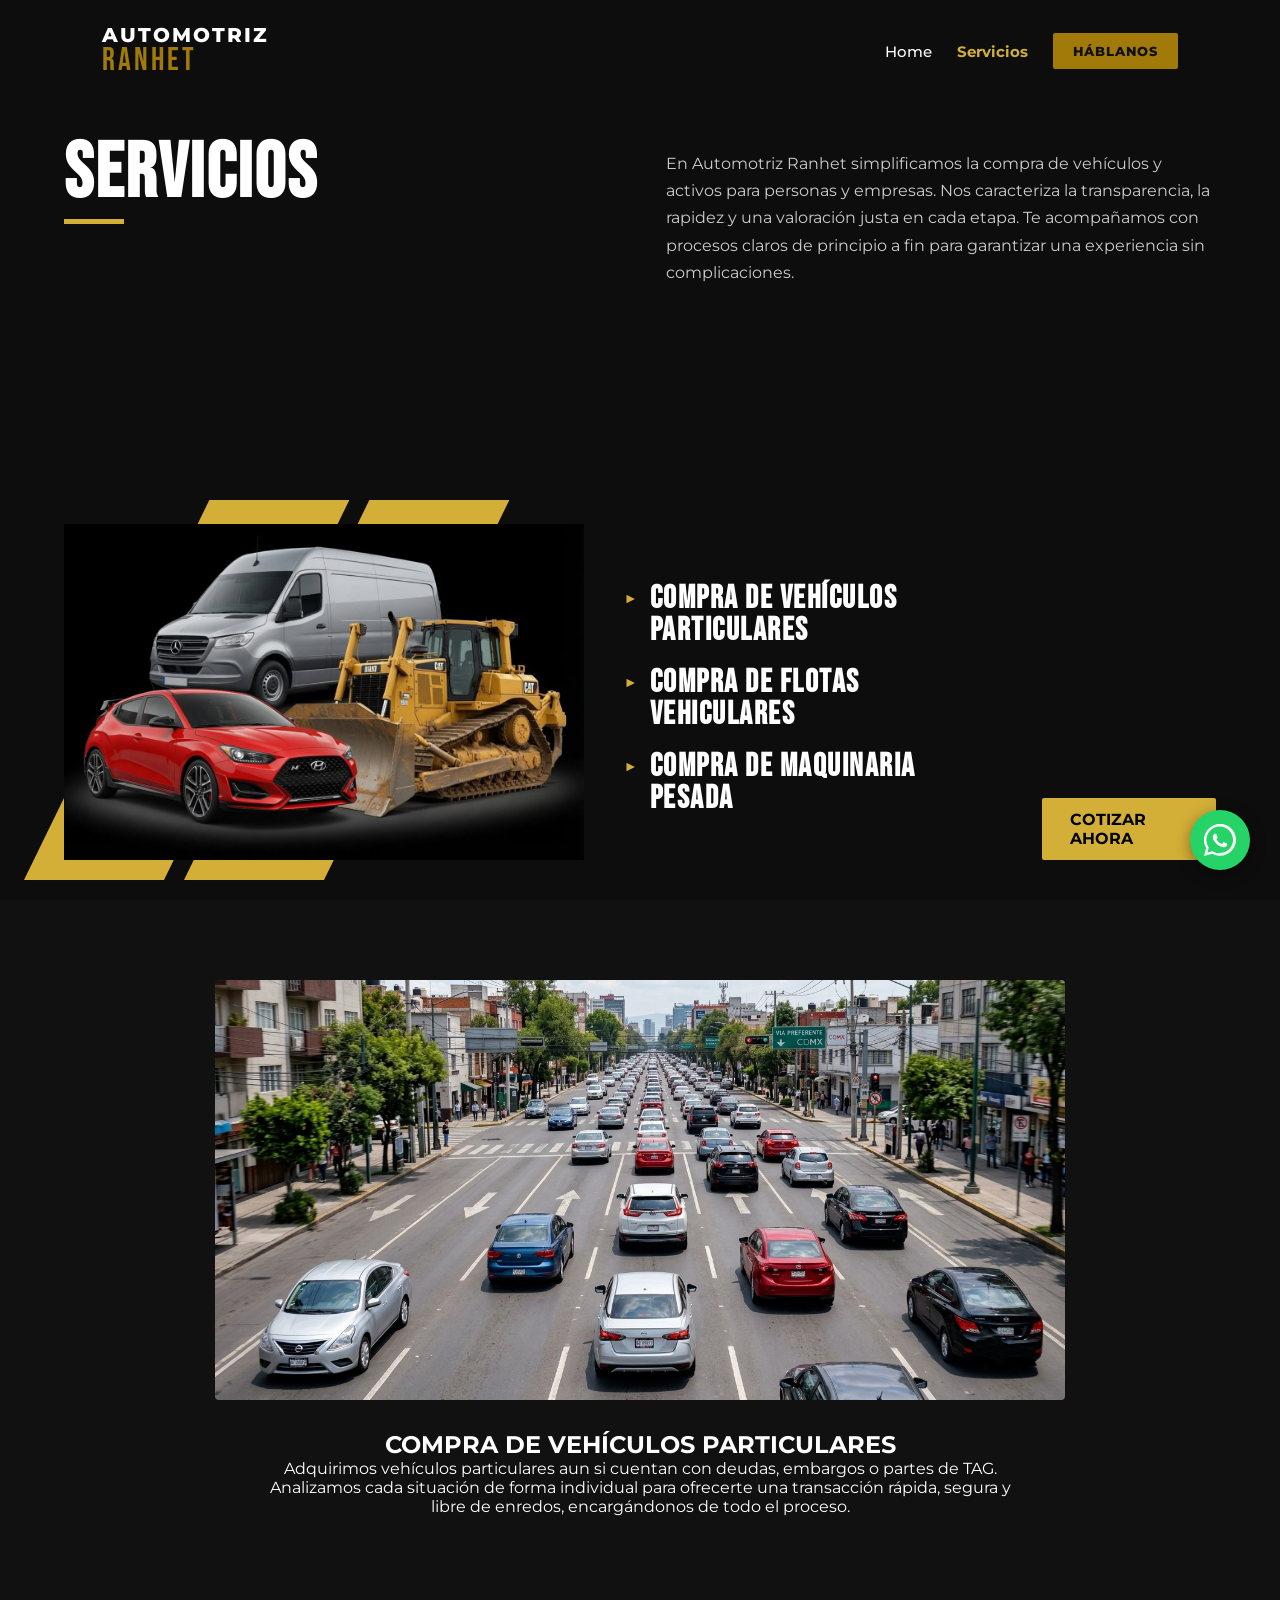
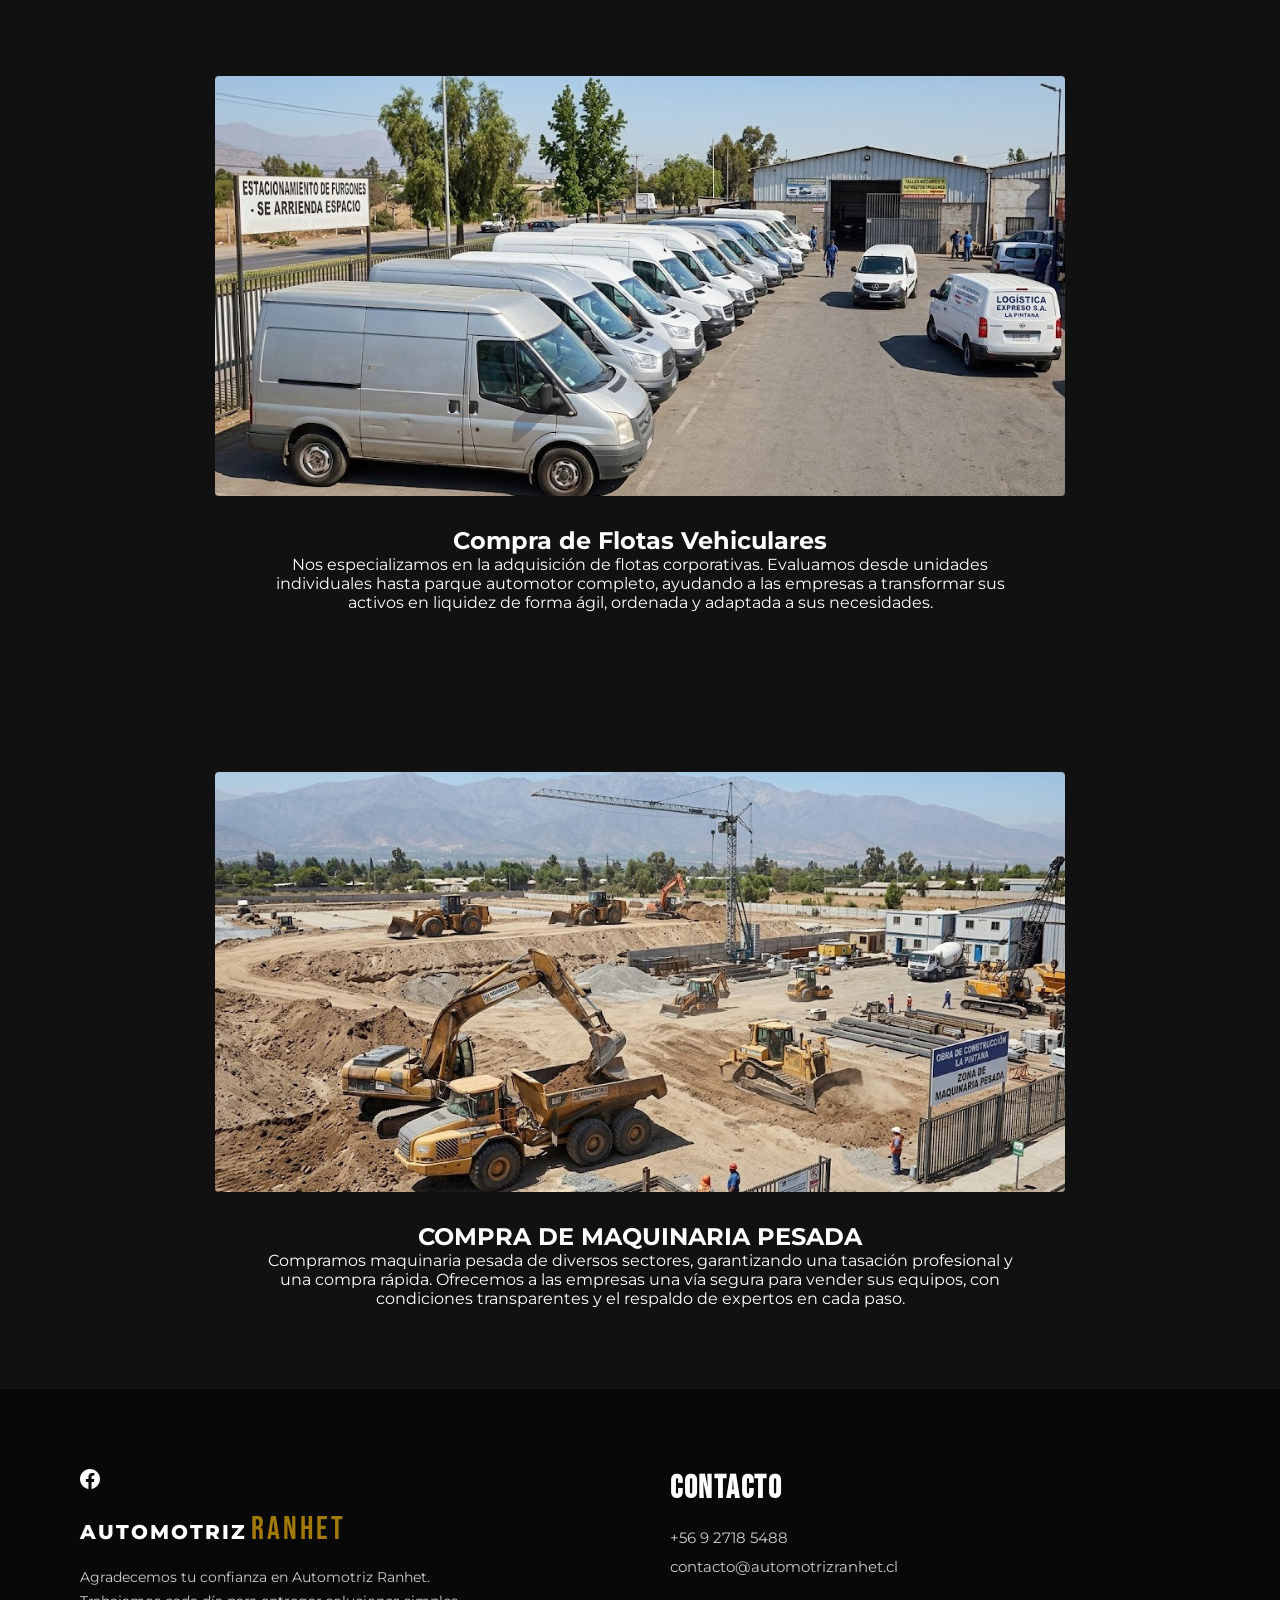
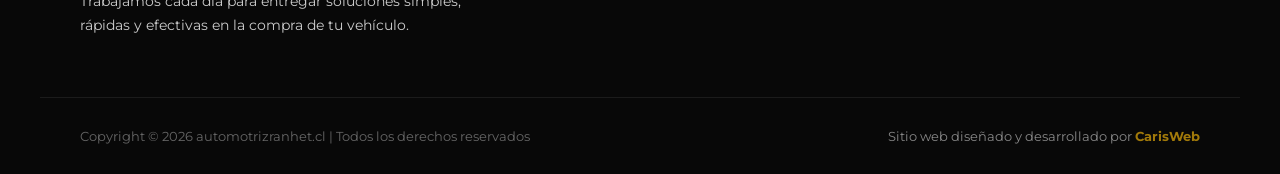
==== commit e2c677eb: "Revise servicios.html for content and structure updates Updated the content and structure of the ser" ====
--- a/servicios.html
+++ b/servicios.html
@@ -10,6 +10,23 @@
     <link href="https://fonts.googleapis.com/css2?family=Bebas+Neue&family=Montserrat:wght@400;600;700;800&display=swap" rel="stylesheet">
     <link rel="icon" type="image/png" href="img/Favicon.png">
     <link rel="apple-touch-icon" href="img/Favicon.png">
+    <meta property="og:type" content="website" />
+    <meta property="og:url" content="https://ntacomprotuvehiculo.com/" />
+    <meta property="og:title" content="Compra de vehiculos | Todo tipo de vehivulos" />
+    <meta property="og:description" content="Confianza que mueve tu próximo vehículo." />
+    
+    <!-- Apunta a la nueva imagen horizontal 1200x630 -->
+    <meta property="og:image" content="https://ntacomprotuvehiculo.com/img/banner-og.png" />
+    <meta property="og:image:width" content="1200" />
+    <meta property="og:image:height" content="630" />
+    <meta property="og:image:type" content="image/png" />
+
+    <!-- Twitter / X -->
+    <meta name="twitter:card" content="summary_large_image" />
+    <meta name="twitter:url" content="https://www.ntacomprotuvehiculo.com/" />
+    <meta name="twitter:title" content="compra de vehiculos | Todo tipo de vehiculos" />
+    <meta name="twitter:description" content="Confianza que mueve tu próximo vehículo." />
+    <meta name="twitter:image" content="https://www.ntacomprotuvehiculo.com/img/banner-og.png" />
     <!-- CSS principal y CSS de Servicios -->
     <link rel="stylesheet" href="style.css">
     <link rel="stylesheet" href="servicios.css">
@@ -48,8 +65,7 @@
             </div>
             <div class="services-text-col">
                 <p class="services-hero-description">
-                    En Automotriz Ranhet ofrecemos soluciones integrales para la compra de vehículos y activos, tanto para particulares como para empresas. Nuestro enfoque se basa en procesos claros, evaluaciones justas y una gestión eficiente, acompañando a cada cliente desde el primer contacto hasta el cierre de la operación, siempre con transparencia y rapidez.
-                </p>
+                    En Automotriz Ranhet simplificamos la compra de vehículos y activos para personas y empresas. Nos caracteriza la transparencia, la rapidez y una valoración justa en cada etapa. Te acompañamos con procesos claros de principio a fin para garantizar una experiencia sin complicaciones.</p>
             </div>
         </div>
 
@@ -115,8 +131,7 @@
         <div class="card-content-box">
             <h2 class="card-title">COMPRA DE VEHÍCULOS PARTICULARES</h2>
             <p class="card-text">
-                Compramos vehículos particulares incluso cuando presentan deudas, embargos o multas TAG. Nos encargamos de evaluar cada caso y gestionar el proceso de forma segura y sin complicaciones, entregando una alternativa rápida y confiable para quienes necesitan vender su vehículo sin trámites complejos.
-            </p>
+                Adquirimos vehículos particulares aun si cuentan con deudas, embargos o partes de TAG. Analizamos cada situación de forma individual para ofrecerte una transacción rápida, segura y libre de enredos, encargándonos de todo el proceso.</p>
         </div>
     </div>
 </section>
@@ -128,8 +143,7 @@
         <div class="card-content-box">
             <h2 class="card-title">Compra de Flotas Vehiculares</h2>
             <p class="card-text">
-                Ofrecemos un servicio especializado en la compra de flotas vehiculares para empresas. Evaluamos uno o varios vehículos, optimizando tiempos y entregando soluciones a medida que permiten a las empresas convertir sus activos en liquidez de manera eficiente y ordenada.</p>
-        </div>
+               Nos especializamos en la adquisición de flotas corporativas. Evaluamos desde unidades individuales hasta parque automotor completo, ayudando a las empresas a transformar sus activos en liquidez de forma ágil, ordenada y adaptada a sus necesidades. </div>
     </div>
 </section>
 
@@ -143,8 +157,7 @@
         <div class="card-content-box">
             <h2 class="card-title">COMPRA DE MAQUINARIA PESADA</h2>
             <p class="card-text">
-                Adquirimos maquinaria pesada para distintos rubros, entregando una evaluación profesional y una gestión ágil del proceso de compra. Nuestro servicio está pensado para empresas que buscan vender maquinaria de forma segura, con asesoría experta y condiciones claras.
-            </p>
+               Compramos maquinaria pesada de diversos sectores, garantizando una tasación profesional y una compra rápida. Ofrecemos a las empresas una vía segura para vender sus equipos, con condiciones transparentes y el respaldo de expertos en cada paso.</p>
         </div>
     </div>
 </section>
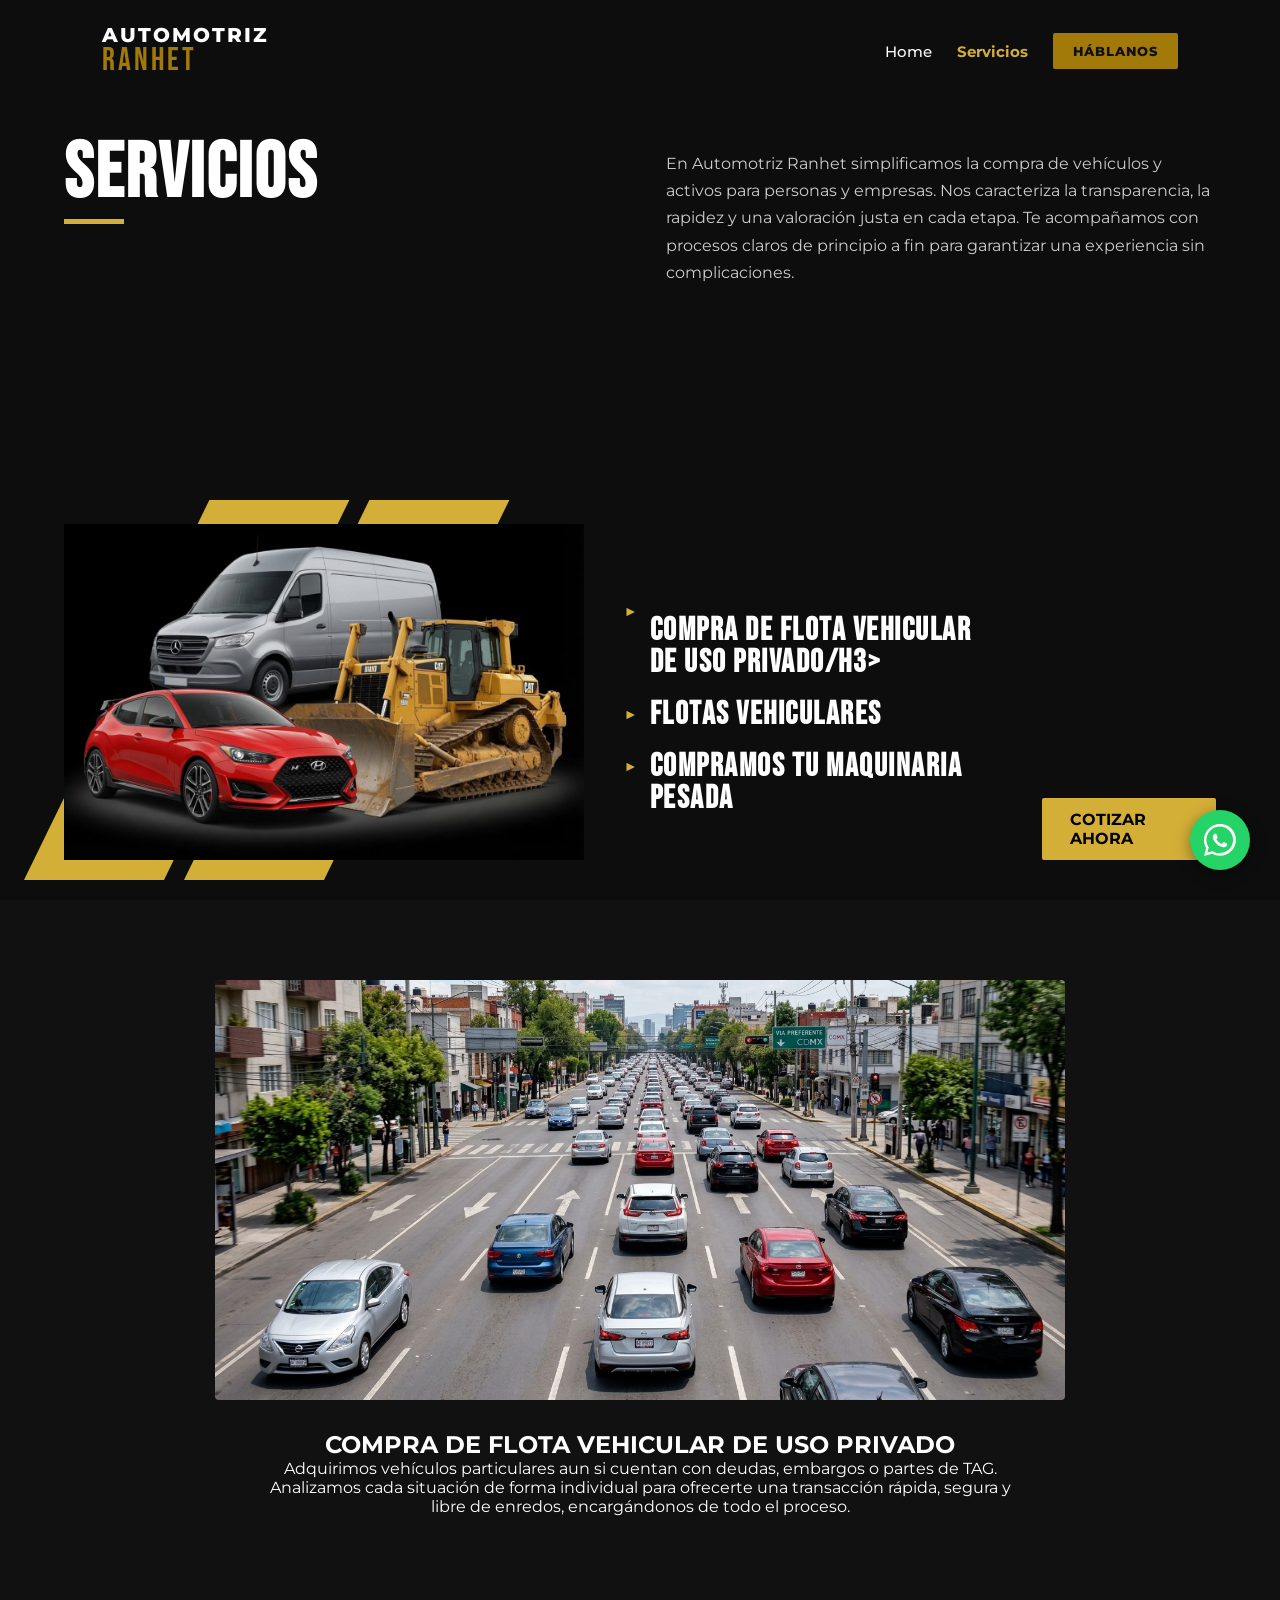
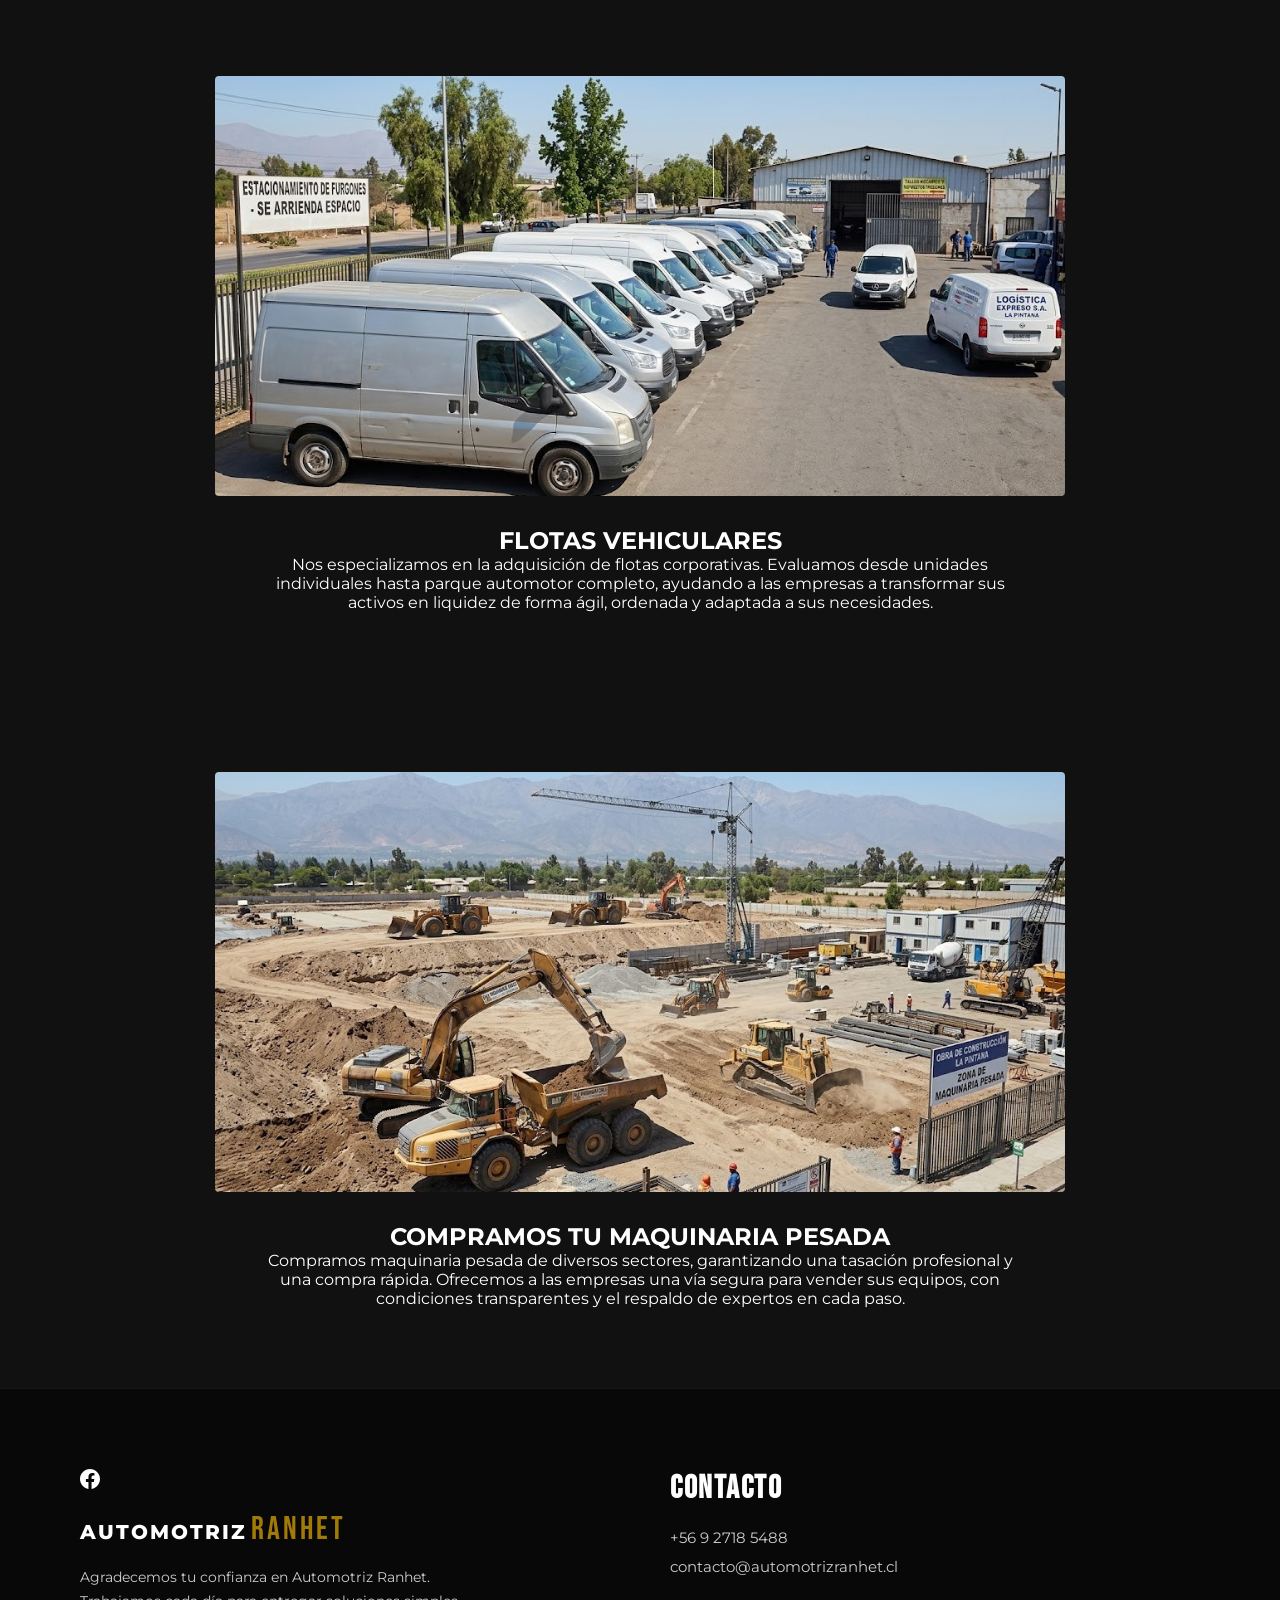
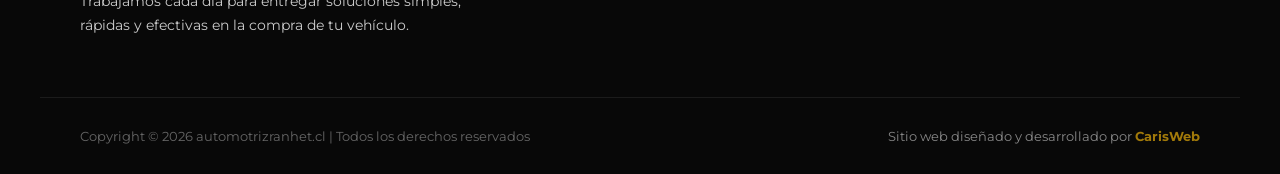
==== commit 23d97686: "Revise servicios.html structure and content Updated the HTML structure and content for the servicios" ====
--- a/servicios.html
+++ b/servicios.html
@@ -90,7 +90,7 @@
             <span class="service-arrow">►</span>
             <div class="service-info">
                 <a href="#particulares" class="service-link">
-                    <h3>COMPRA DE VEHÍCULOS PARTICULARES</h3>
+                    <h3>COMPRA DE FLOTA VEHICULAR DE USO PRIVADO/h3>
                 </a>
             </div>
         </li>
@@ -98,7 +98,7 @@
             <span class="service-arrow">►</span>
             <div class="service-info">
                 <a href="#flotas" class="service-link">
-                    <h3>COMPRA DE FLOTAS VEHICULARES</h3>
+                    <h3>FLOTAS VEHICULARES</h3>
                 </a>
             </div>
         </li>
@@ -106,7 +106,7 @@
             <span class="service-arrow">►</span>
             <div class="service-info">
                 <a href="#maquinaria" class="service-link">
-                    <h3>COMPRA DE MAQUINARIA PESADA</h3>
+                    <h3>COMPRAMOS TU MAQUINARIA PESADA</h3>
                 </a>
             </div>
         </li>
@@ -129,7 +129,7 @@
             <img src="img/autos.jpg" alt="Compra de vehículos particulares">
         </div>
         <div class="card-content-box">
-            <h2 class="card-title">COMPRA DE VEHÍCULOS PARTICULARES</h2>
+            <h2 class="card-title">COMPRA DE FLOTA VEHICULAR DE USO PRIVADO</h2>
             <p class="card-text">
                 Adquirimos vehículos particulares aun si cuentan con deudas, embargos o partes de TAG. Analizamos cada situación de forma individual para ofrecerte una transacción rápida, segura y libre de enredos, encargándonos de todo el proceso.</p>
         </div>
@@ -141,7 +141,7 @@
             <img src="img/estacionados.jpg" alt="Compra de flotas vehiculares">
         </div>
         <div class="card-content-box">
-            <h2 class="card-title">Compra de Flotas Vehiculares</h2>
+            <h2 class="card-title">FLOTAS VEHICULARES</h2>
             <p class="card-text">
                Nos especializamos en la adquisición de flotas corporativas. Evaluamos desde unidades individuales hasta parque automotor completo, ayudando a las empresas a transformar sus activos en liquidez de forma ágil, ordenada y adaptada a sus necesidades. </div>
     </div>
@@ -155,7 +155,7 @@
             <img src="img/Maquinaria-pesada.jpg" alt="Compra de maquinaria pesada">
         </div>
         <div class="card-content-box">
-            <h2 class="card-title">COMPRA DE MAQUINARIA PESADA</h2>
+            <h2 class="card-title">COMPRAMOS TU MAQUINARIA PESADA</h2>
             <p class="card-text">
                Compramos maquinaria pesada de diversos sectores, garantizando una tasación profesional y una compra rápida. Ofrecemos a las empresas una vía segura para vender sus equipos, con condiciones transparentes y el respaldo de expertos en cada paso.</p>
         </div>
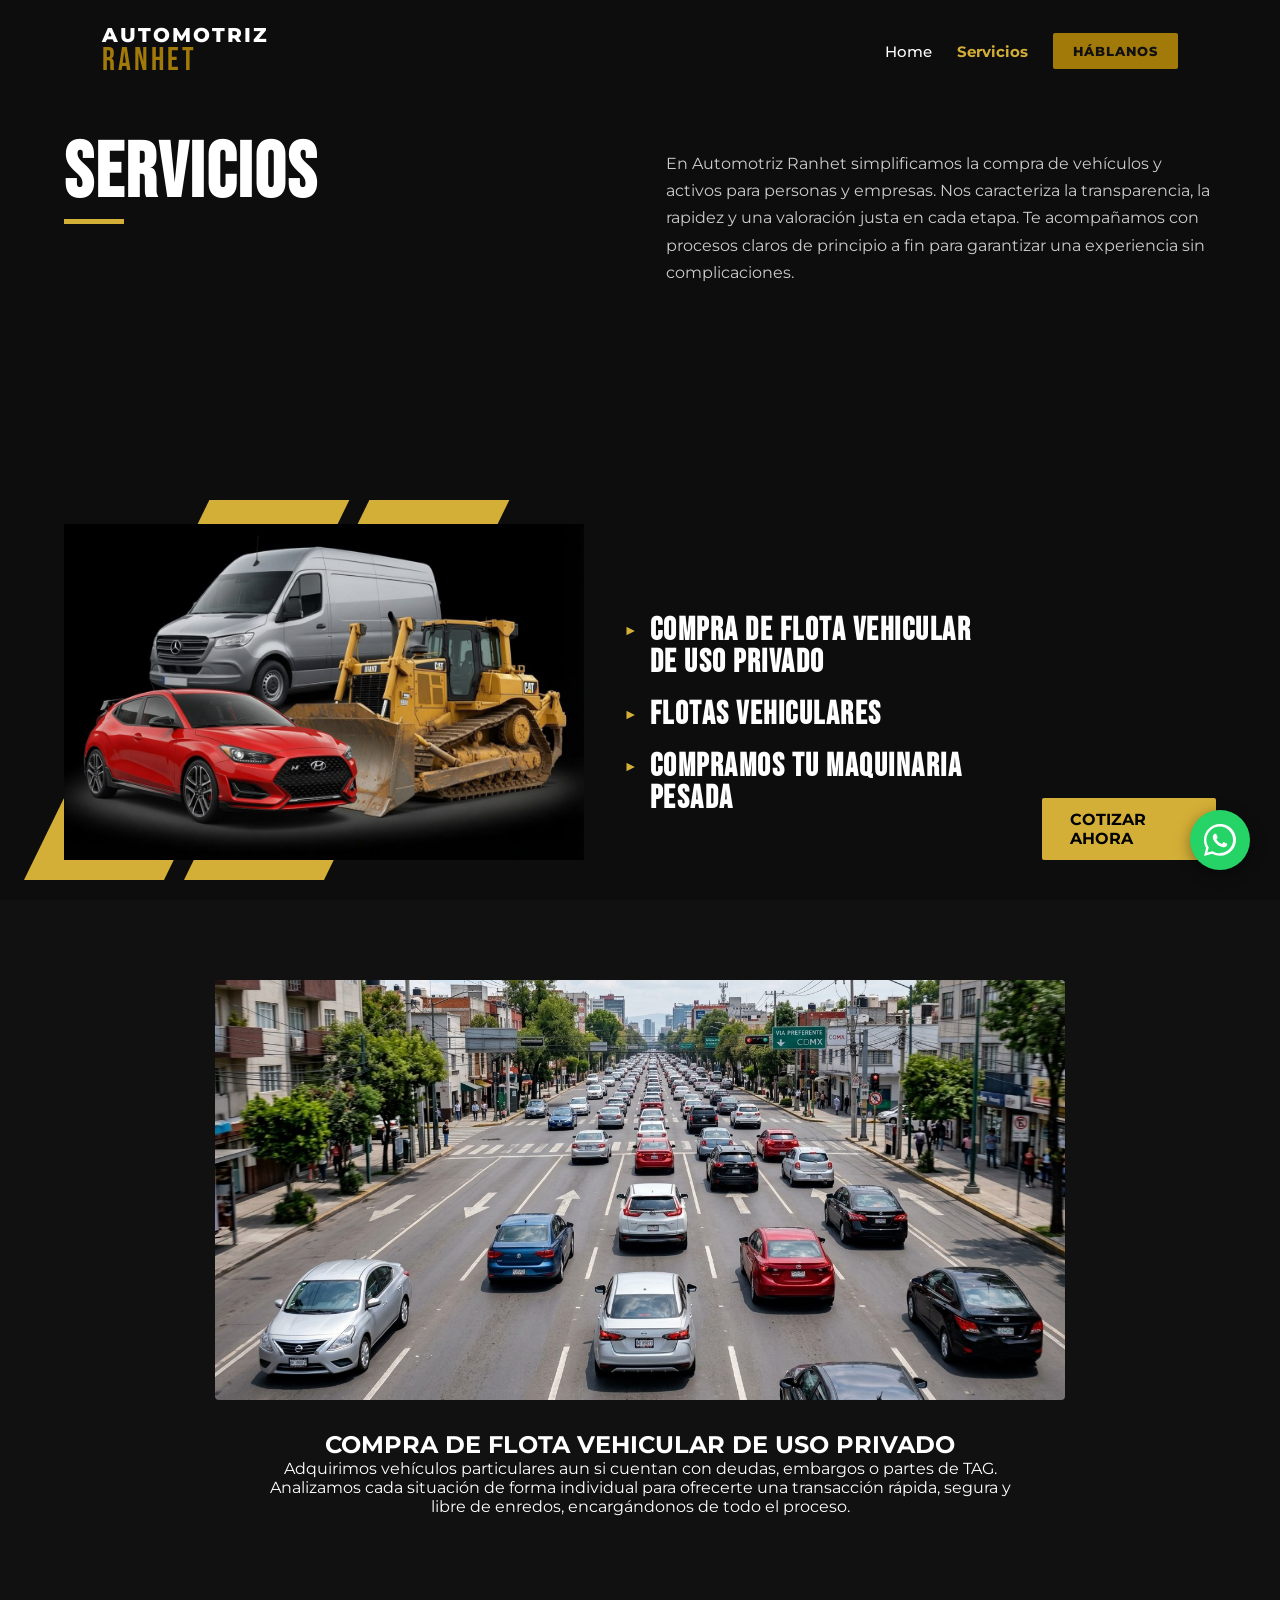
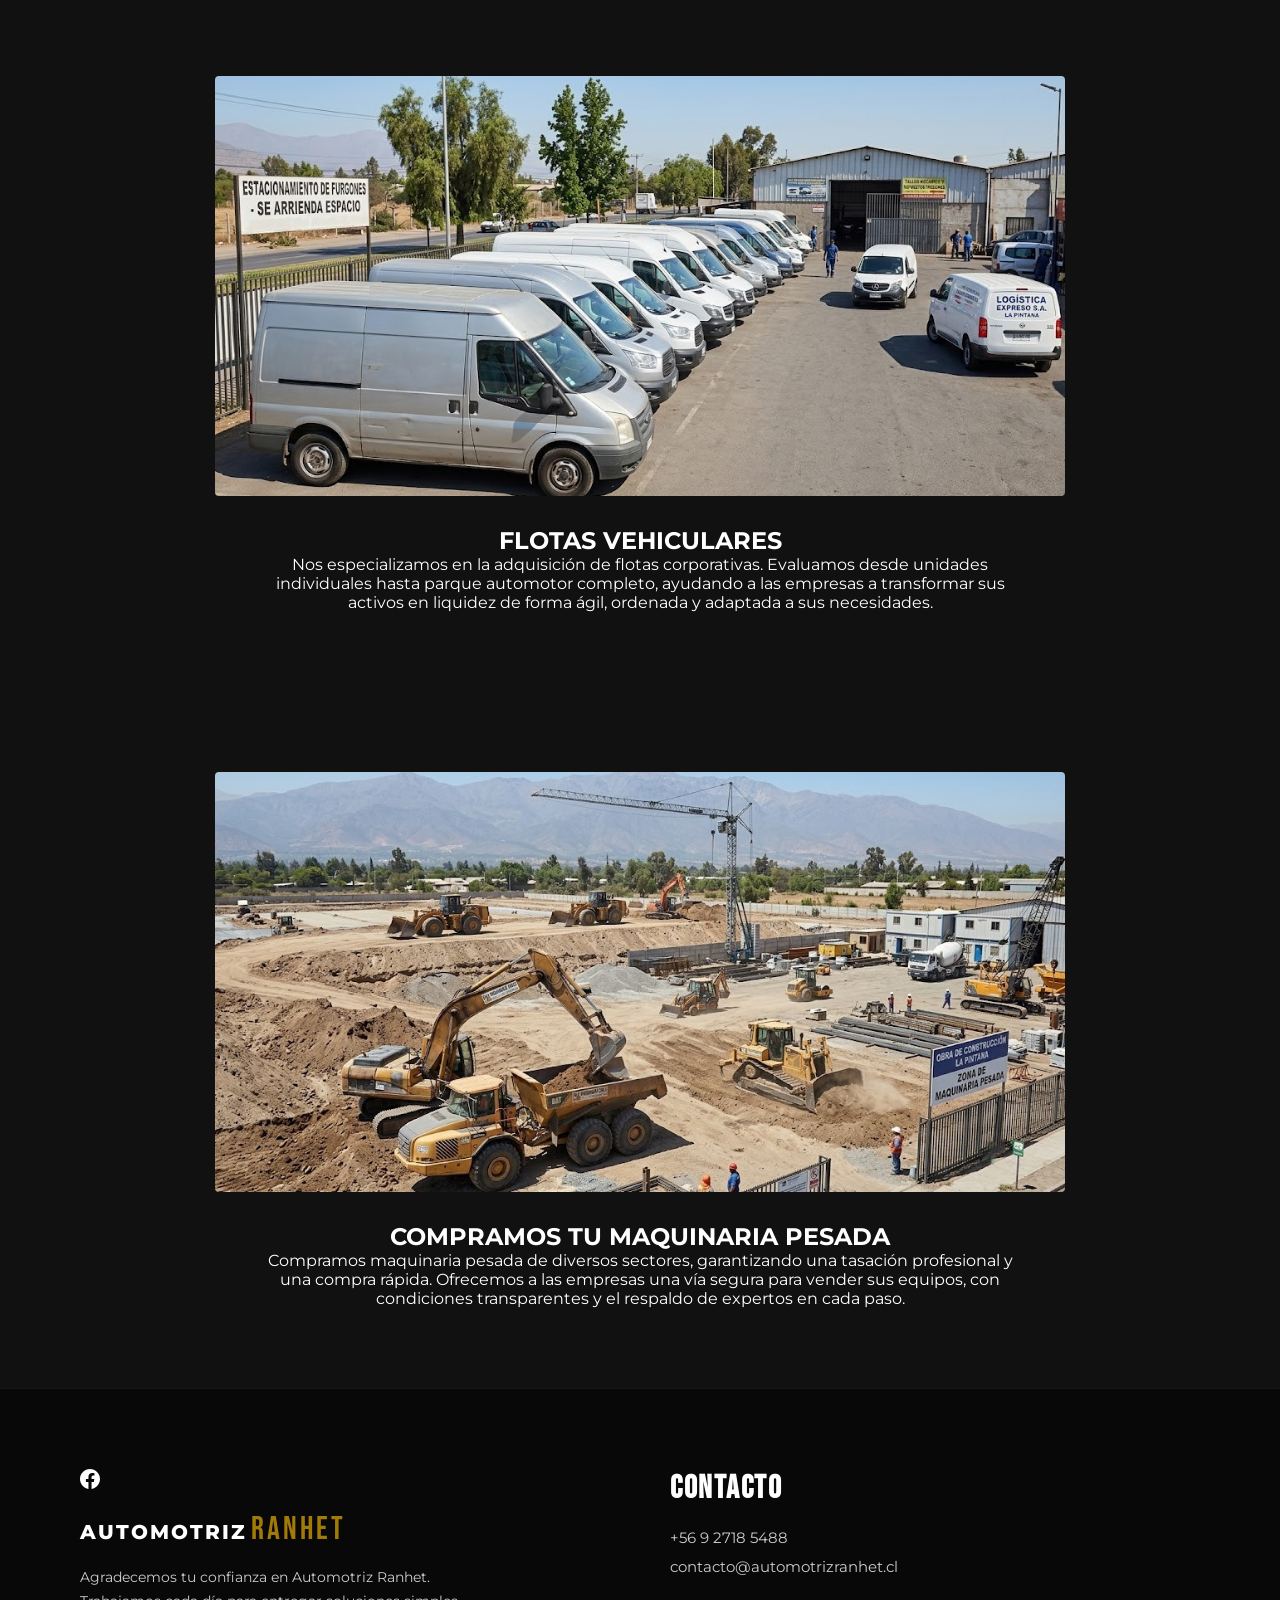
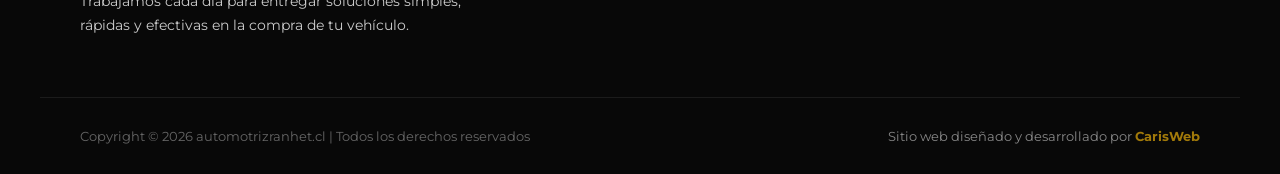
==== commit a9c9bb30: "Restore servicios.html to original state Restored original content of servicios.html after accidenta" ====
--- a/servicios.html
+++ b/servicios.html
@@ -90,7 +90,7 @@
             <span class="service-arrow">►</span>
             <div class="service-info">
                 <a href="#particulares" class="service-link">
-                    <h3>COMPRA DE FLOTA VEHICULAR DE USO PRIVADO/h3>
+                    <h3>COMPRA DE FLOTA VEHICULAR DE USO PRIVADO</h3>
                 </a>
             </div>
         </li>
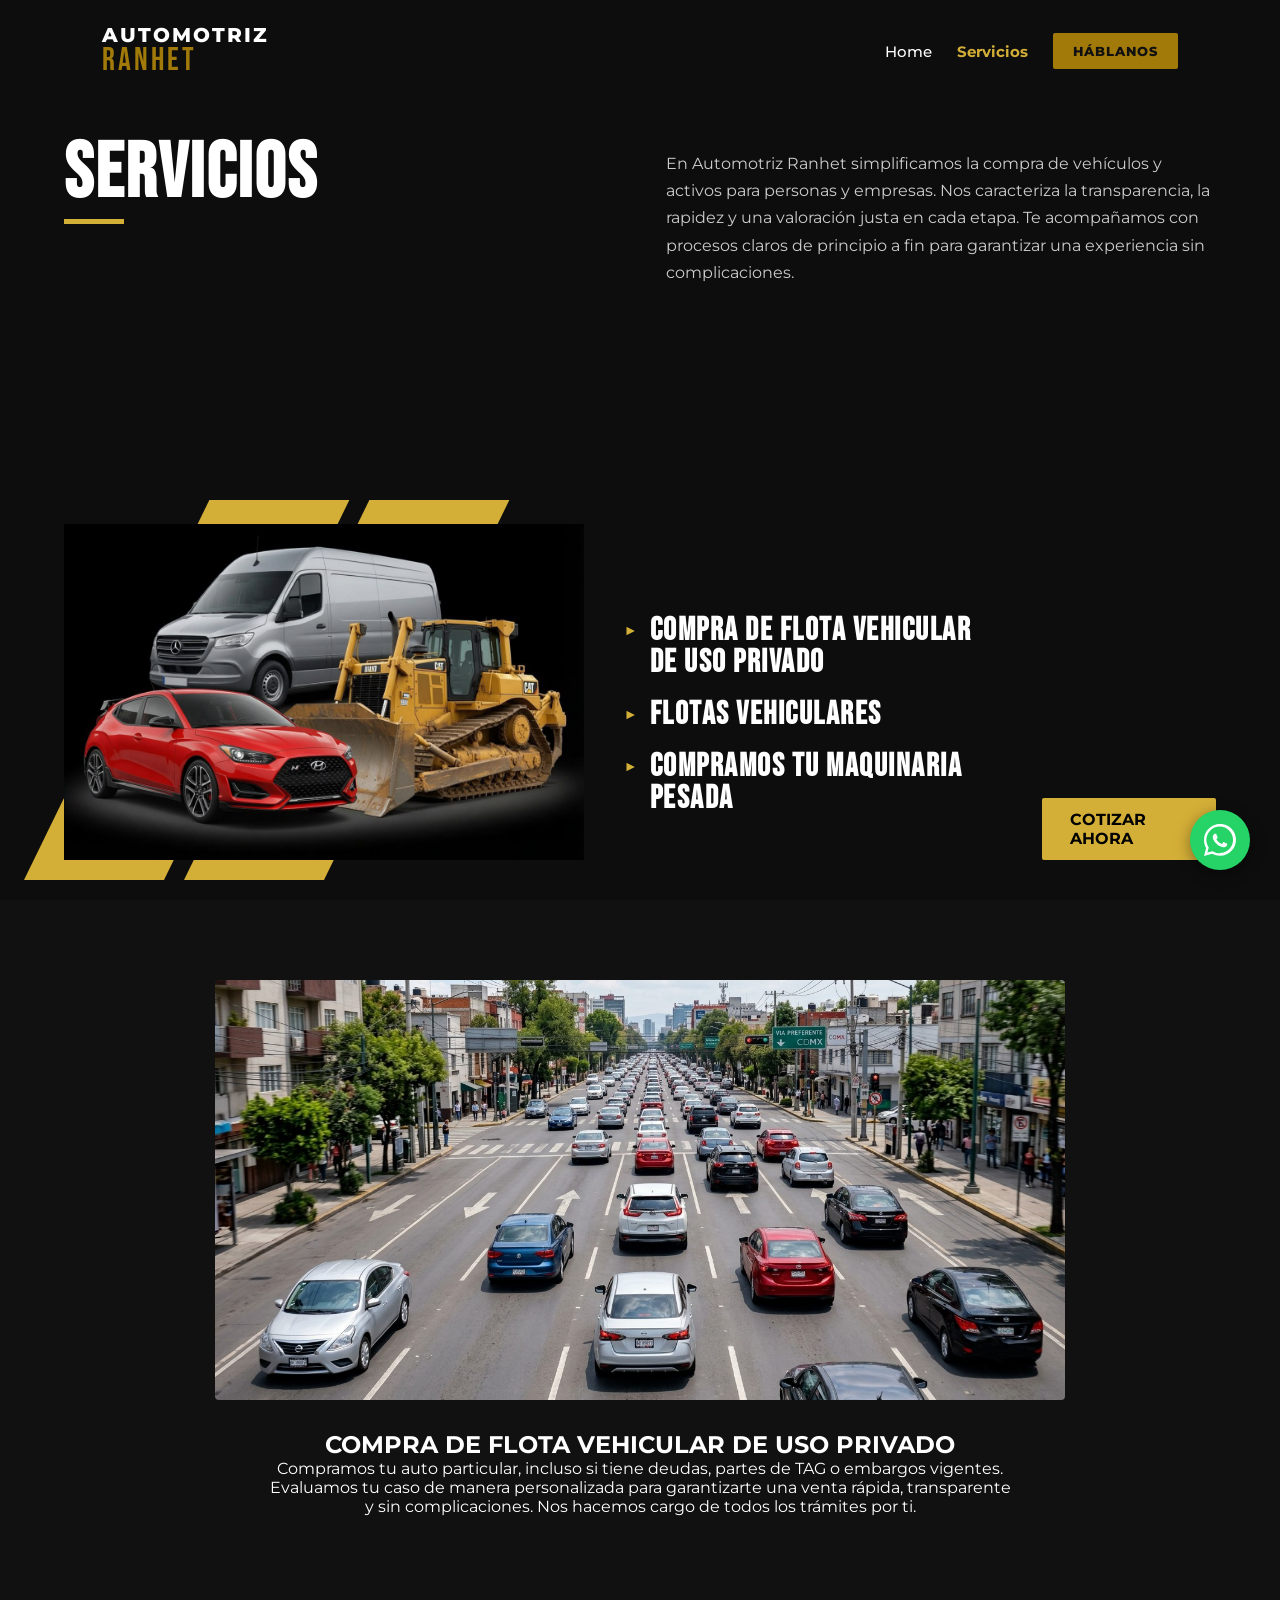
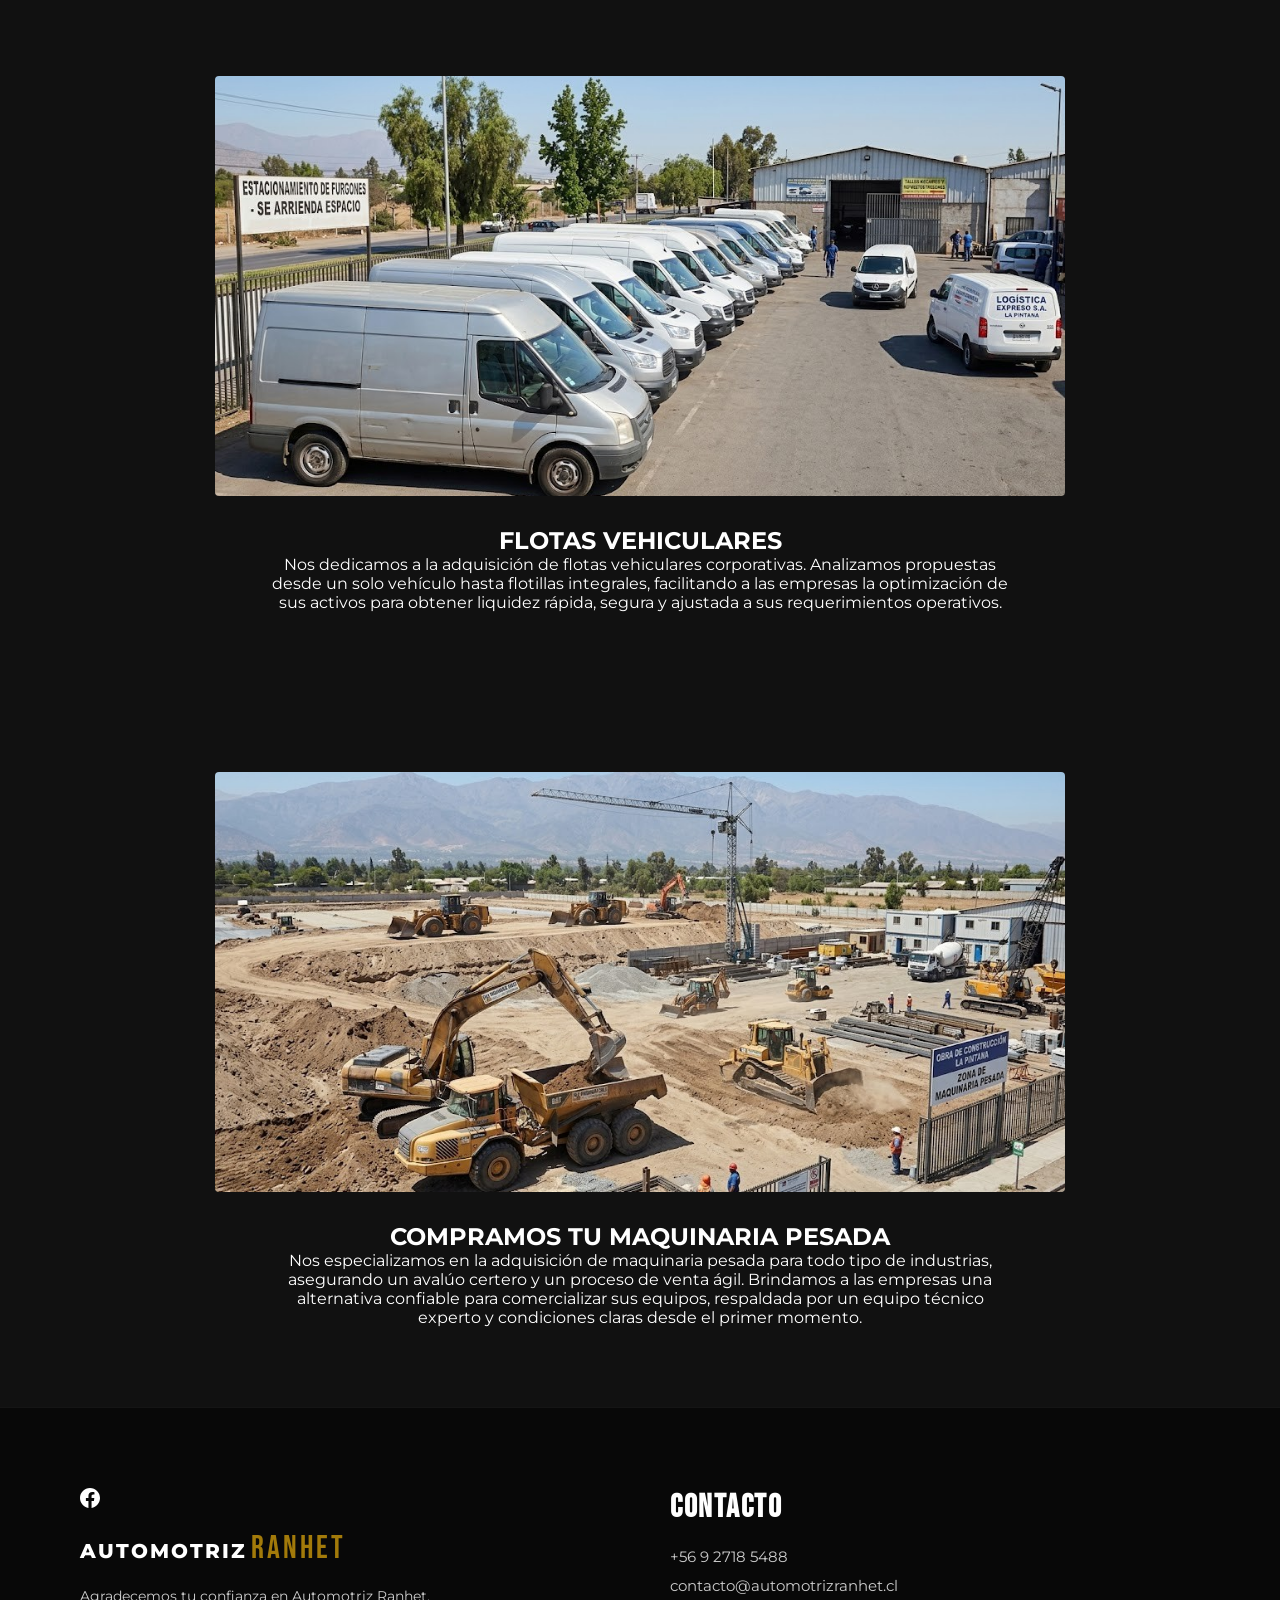
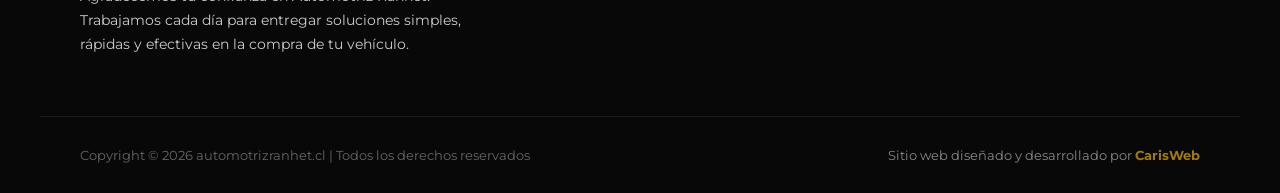
==== commit 73eb6704: "Restore servicios.html to original state Restored the original content of servicios.html after accid" ====
--- a/servicios.html
+++ b/servicios.html
@@ -131,8 +131,7 @@
         <div class="card-content-box">
             <h2 class="card-title">COMPRA DE FLOTA VEHICULAR DE USO PRIVADO</h2>
             <p class="card-text">
-                Adquirimos vehículos particulares aun si cuentan con deudas, embargos o partes de TAG. Analizamos cada situación de forma individual para ofrecerte una transacción rápida, segura y libre de enredos, encargándonos de todo el proceso.</p>
-        </div>
+                Compramos tu auto particular, incluso si tiene deudas, partes de TAG o embargos vigentes. Evaluamos tu caso de manera personalizada para garantizarte una venta rápida, transparente y sin complicaciones. Nos hacemos cargo de todos los trámites por ti.</div>
     </div>
 </section>
 <section class="service-detail-section" id="flotas">
@@ -143,8 +142,7 @@
         <div class="card-content-box">
             <h2 class="card-title">FLOTAS VEHICULARES</h2>
             <p class="card-text">
-               Nos especializamos en la adquisición de flotas corporativas. Evaluamos desde unidades individuales hasta parque automotor completo, ayudando a las empresas a transformar sus activos en liquidez de forma ágil, ordenada y adaptada a sus necesidades. </div>
-    </div>
+              Nos dedicamos a la adquisición de flotas vehiculares corporativas. Analizamos propuestas desde un solo vehículo hasta flotillas integrales, facilitando a las empresas la optimización de sus activos para obtener liquidez rápida, segura y ajustada a sus requerimientos operativos.</div>
 </section>
 
 
@@ -157,8 +155,7 @@
         <div class="card-content-box">
             <h2 class="card-title">COMPRAMOS TU MAQUINARIA PESADA</h2>
             <p class="card-text">
-               Compramos maquinaria pesada de diversos sectores, garantizando una tasación profesional y una compra rápida. Ofrecemos a las empresas una vía segura para vender sus equipos, con condiciones transparentes y el respaldo de expertos en cada paso.</p>
-        </div>
+               Nos especializamos en la adquisición de maquinaria pesada para todo tipo de industrias, asegurando un avalúo certero y un proceso de venta ágil. Brindamos a las empresas una alternativa confiable para comercializar sus equipos, respaldada por un equipo técnico experto y condiciones claras desde el primer momento.</div>
     </div>
 </section>
     <!-- PIE DE PÁGINA / FOOTER -->
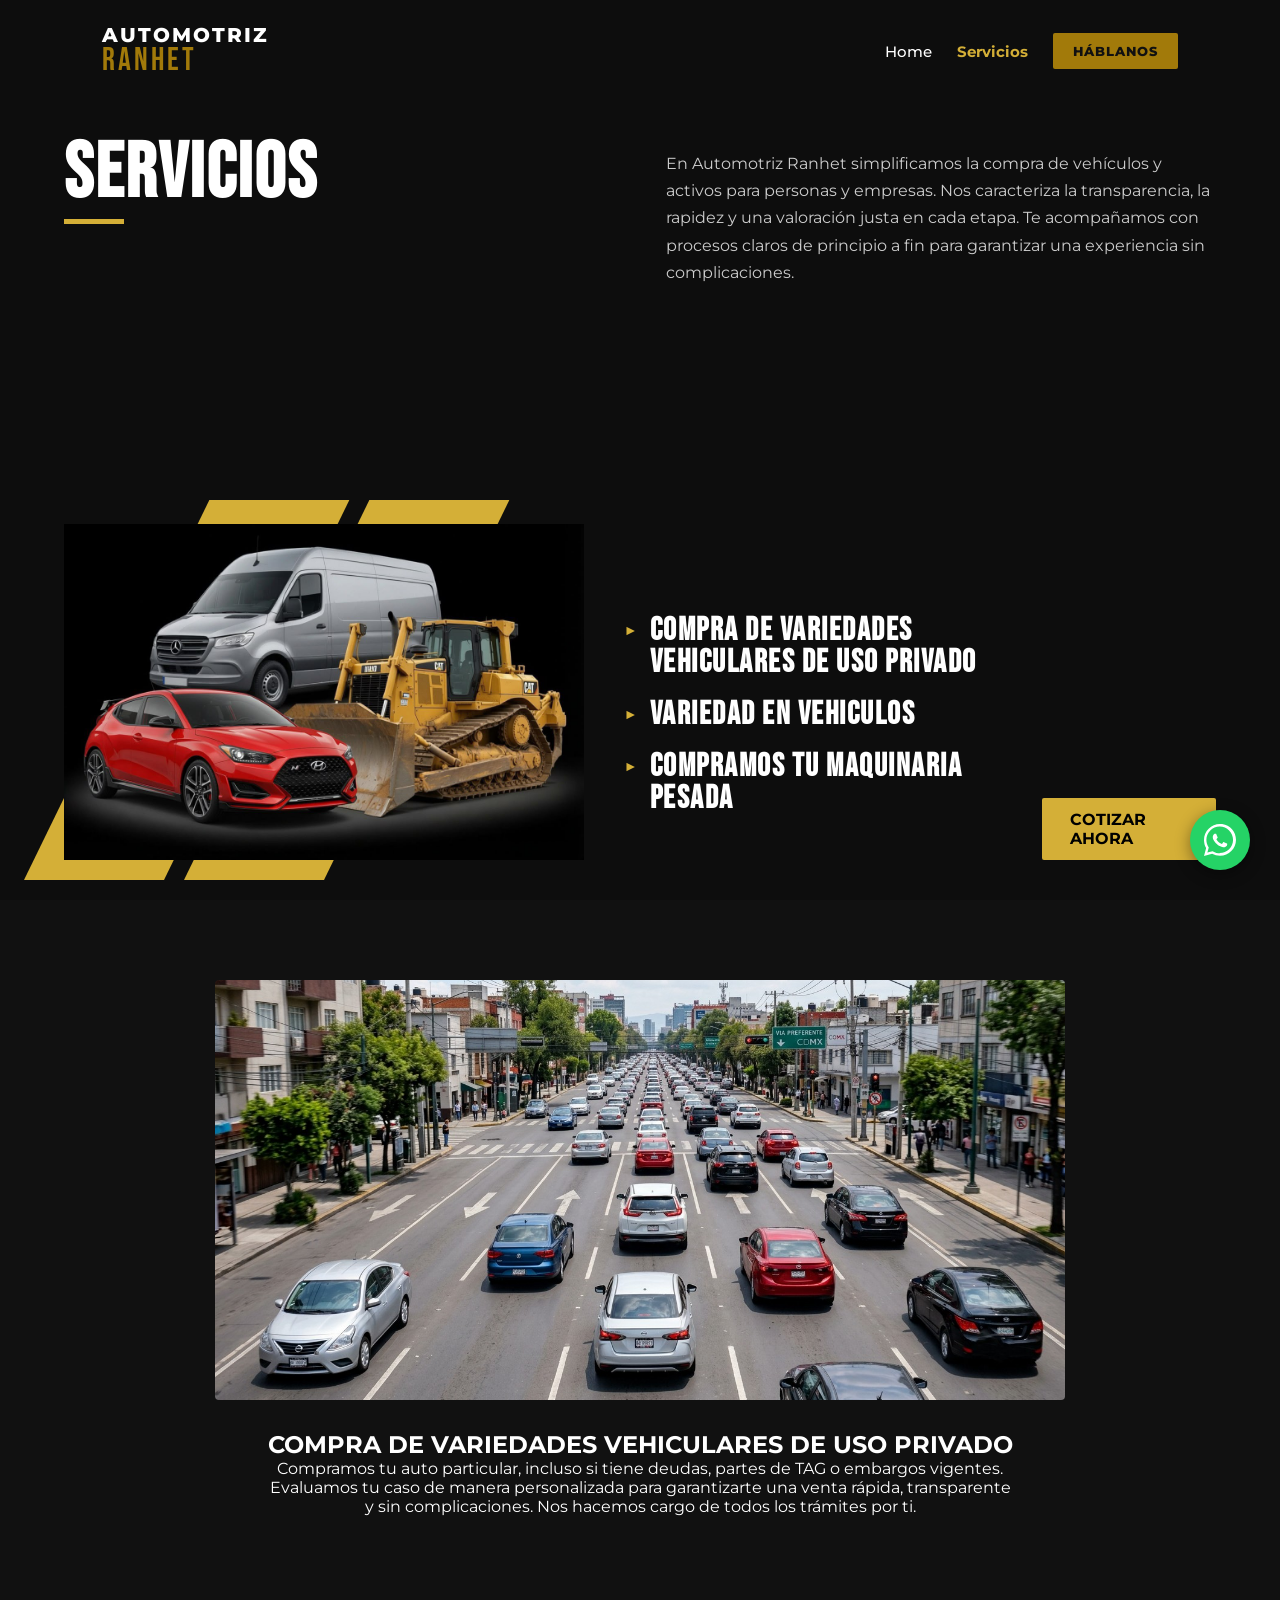
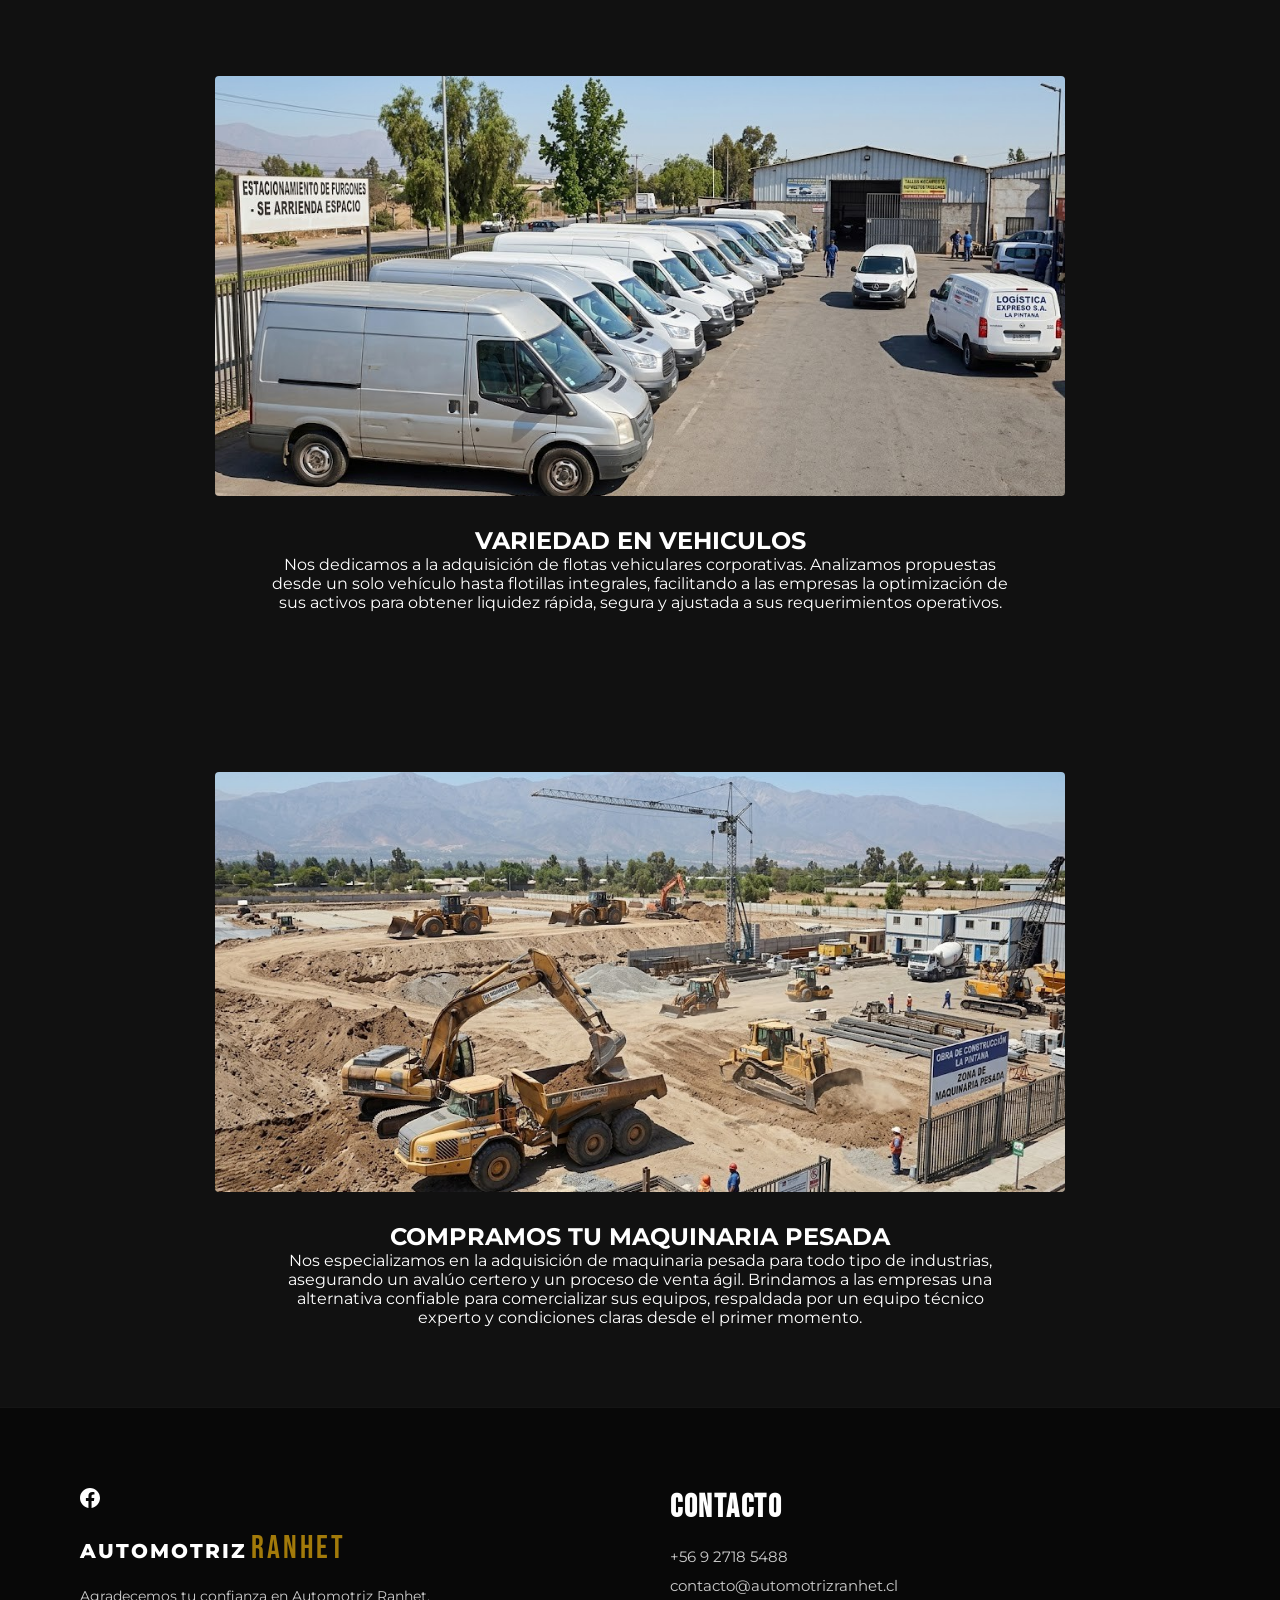
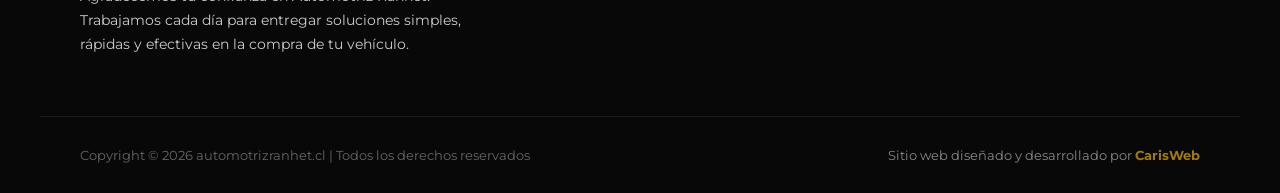
==== commit f523edfe: "Revise service details and update links in servicios.html Updated service descriptions and links in " ====
--- a/servicios.html
+++ b/servicios.html
@@ -90,7 +90,7 @@
             <span class="service-arrow">►</span>
             <div class="service-info">
                 <a href="#particulares" class="service-link">
-                    <h3>COMPRA DE FLOTA VEHICULAR DE USO PRIVADO</h3>
+                    <h3>COMPRA DE VARIEDADES VEHICULARES DE USO PRIVADO</h3>
                 </a>
             </div>
         </li>
@@ -98,7 +98,7 @@
             <span class="service-arrow">►</span>
             <div class="service-info">
                 <a href="#flotas" class="service-link">
-                    <h3>FLOTAS VEHICULARES</h3>
+                    <h3>VARIEDAD EN VEHICULOS</h3>
                 </a>
             </div>
         </li>
@@ -129,7 +129,7 @@
             <img src="img/autos.jpg" alt="Compra de vehículos particulares">
         </div>
         <div class="card-content-box">
-            <h2 class="card-title">COMPRA DE FLOTA VEHICULAR DE USO PRIVADO</h2>
+            <h2 class="card-title">COMPRA DE VARIEDADES VEHICULARES DE USO PRIVADO</h2>
             <p class="card-text">
                 Compramos tu auto particular, incluso si tiene deudas, partes de TAG o embargos vigentes. Evaluamos tu caso de manera personalizada para garantizarte una venta rápida, transparente y sin complicaciones. Nos hacemos cargo de todos los trámites por ti.</div>
     </div>
@@ -140,7 +140,7 @@
             <img src="img/estacionados.jpg" alt="Compra de flotas vehiculares">
         </div>
         <div class="card-content-box">
-            <h2 class="card-title">FLOTAS VEHICULARES</h2>
+            <h2 class="card-title">VARIEDAD EN VEHICULOS</h2>
             <p class="card-text">
               Nos dedicamos a la adquisición de flotas vehiculares corporativas. Analizamos propuestas desde un solo vehículo hasta flotillas integrales, facilitando a las empresas la optimización de sus activos para obtener liquidez rápida, segura y ajustada a sus requerimientos operativos.</div>
 </section>
